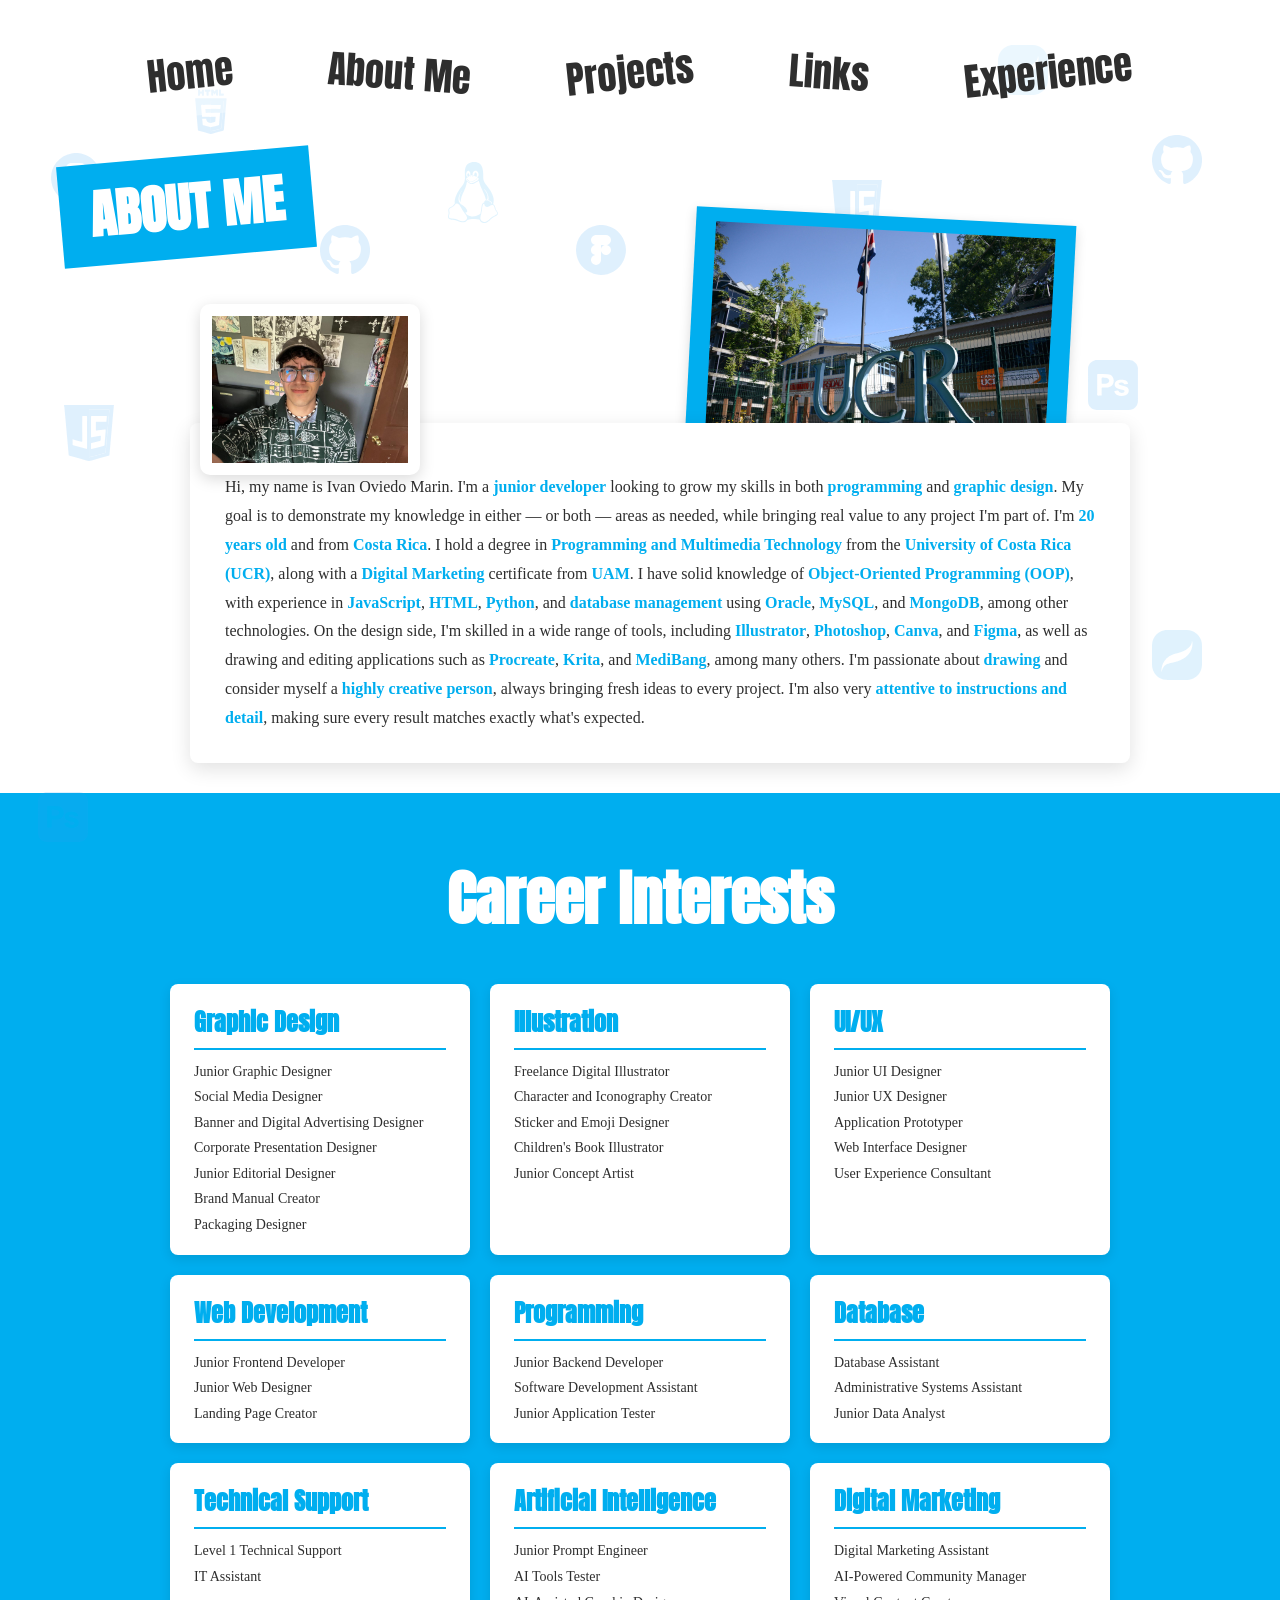
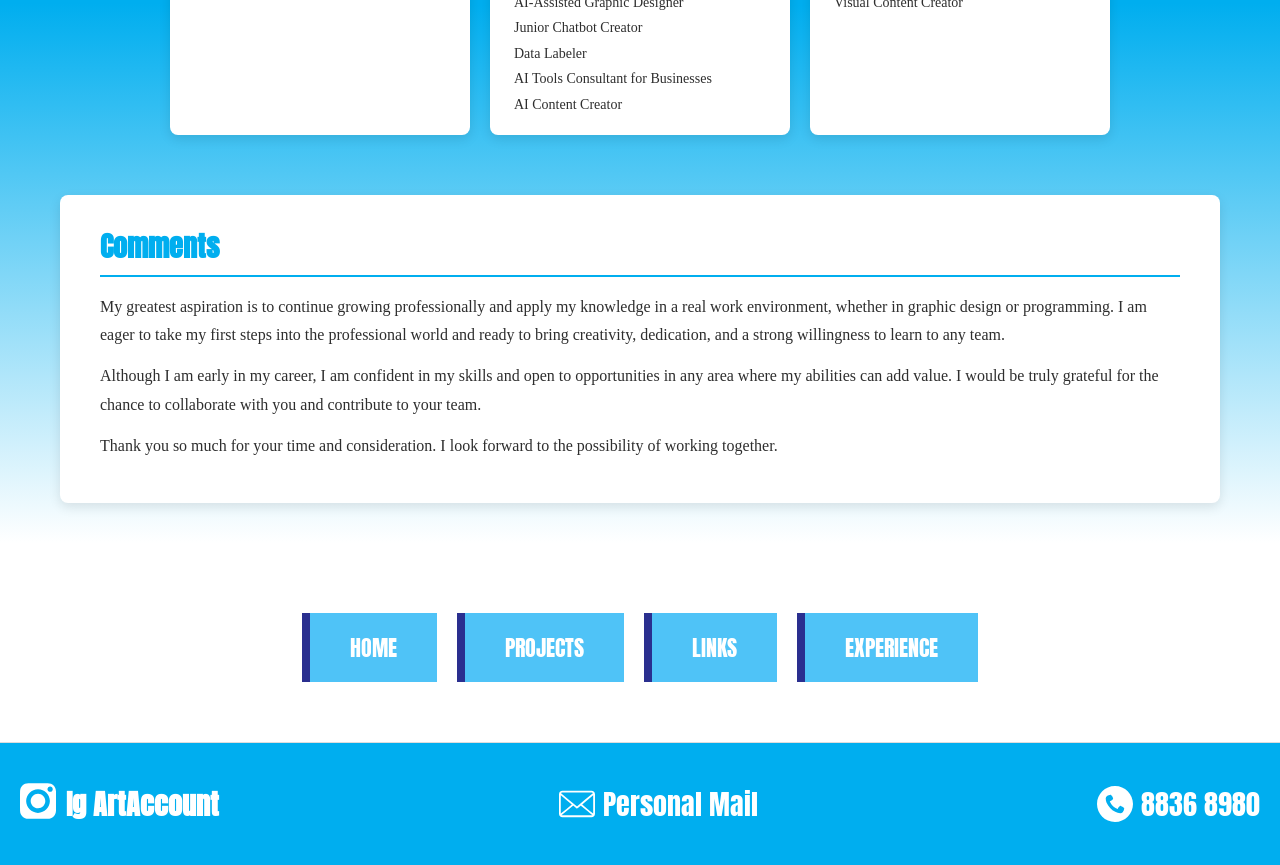
==== about.html @ 29088520 "Add navigation cards to about page" ====
<!DOCTYPE html>
<html lang="en">
<head>
    <meta charset="UTF-8">
    <meta name="viewport" content="width=device-width, initial-scale=1.0">
    <title>About Me - Ivan Oviedo</title>
    <link rel="preconnect" href="https://fonts.googleapis.com">
    <link href="https://fonts.googleapis.com/css2?family=Anton&family=Space+Mono:wght@400;700&display=swap" rel="stylesheet">
    <link rel="stylesheet" href="style.css">
    <link rel="stylesheet" href="about.css">
</head>
<body class="about-page">

    <div class="bg-icons">
        <img src="images/figma.svg" alt="" class="icon icon1">
        <img src="images/java.svg" alt="" class="icon icon2">
        <img src="images/html.svg" alt="" class="icon icon3">
        <img src="images/ps.svg" alt="" class="icon icon4">
        <img src="images/github.svg" alt="" class="icon icon5">
        <img src="images/figma.svg" alt="" class="icon icon6">
        <img src="images/java.svg" alt="" class="icon icon7">
        <img src="images/html.svg" alt="" class="icon icon8">
        <img src="images/ps.svg" alt="" class="icon icon9">
        <img src="images/github.svg" alt="" class="icon icon10">
        <img src="images/CSS.svg" alt="" class="icon icon11">
        <img src="images/javalogo.svg" alt="" class="icon icon12">
        <img src="images/LINUX.svg" alt="" class="icon icon13">
        <img src="images/PRO.svg" alt="" class="icon icon14">
        <img src="images/python.svg" alt="" class="icon icon15">
        <img src="images/LINUX.svg" alt="" class="icon icon16">
        <img src="images/figma.svg" alt="" class="icon icon17">
        <img src="images/PRO.svg" alt="" class="icon icon18">
        <img src="images/CSS.svg" alt="" class="icon icon19">
    </div>

    <nav class="top-menu">
        <a href="index.html">Home</a>
        <a href="about.html">About Me</a>
        <a href="projects.html">Projects</a>
        <a href="links.html">Links</a>
        <a href="experience.html">Experience</a>
    </nav>

    <header class="about-header">
        <div class="about-title-box">
            <h1>ABOUT ME</h1>
        </div>
        <div class="about-logos">
            <div class="logo-box">
                <img src="images/ucr.jpg" alt="UCR" class="about-logo">
            </div>
            <div class="logo-box">
                <img src="images/UAM.jpg" alt="UAM" class="about-logo">
            </div>
        </div>
    </header>

    <section class="about-content">
        <div class="about-photo-wrapper">
            <img src="images/ivan.jpeg" alt="Ivan Oviedo" class="about-photo">
        </div>
        <div class="about-text-box">
            <p>Hi, my name is Ivan Oviedo Marin. I'm a <strong>junior developer</strong> looking to grow my skills in both <strong>programming</strong> and <strong>graphic design</strong>. My goal is to demonstrate my knowledge in either — or both — areas as needed, while bringing real value to any project I'm part of. I'm <strong>20 years old</strong> and from <strong>Costa Rica</strong>. I hold a degree in <strong>Programming and Multimedia Technology</strong> from the <strong>University of Costa Rica (UCR)</strong>, along with a <strong>Digital Marketing</strong> certificate from <strong>UAM</strong>. I have solid knowledge of <strong>Object-Oriented Programming (OOP)</strong>, with experience in <strong>JavaScript</strong>, <strong>HTML</strong>, <strong>Python</strong>, and <strong>database management</strong> using <strong>Oracle</strong>, <strong>MySQL</strong>, and <strong>MongoDB</strong>, among other technologies. On the design side, I'm skilled in a wide range of tools, including <strong>Illustrator</strong>, <strong>Photoshop</strong>, <strong>Canva</strong>, and <strong>Figma</strong>, as well as drawing and editing applications such as <strong>Procreate</strong>, <strong>Krita</strong>, and <strong>MediBang</strong>, among many others. I'm passionate about <strong>drawing</strong> and consider myself a <strong>highly creative person</strong>, always bringing fresh ideas to every project. I'm also very <strong>attentive to instructions and detail</strong>, making sure every result matches exactly what's expected.</p>
        </div>
    </section>

    <div class="about-separator">
        <h2 class="separator-title">Career Interests</h2>
        <div class="career-grid">

            <div class="career-category">
                <h3>Graphic Design</h3>
                <div class="career-items">
                    <span>Junior Graphic Designer</span>
                    <span>Social Media Designer</span>
                    <span>Banner and Digital Advertising Designer</span>
                    <span>Corporate Presentation Designer</span>
                    <span>Junior Editorial Designer</span>
                    <span>Brand Manual Creator</span>
                    <span>Packaging Designer</span>
                </div>
            </div>

            <div class="career-category">
                <h3>Illustration</h3>
                <div class="career-items">
                    <span>Freelance Digital Illustrator</span>
                    <span>Character and Iconography Creator</span>
                    <span>Sticker and Emoji Designer</span>
                    <span>Children's Book Illustrator</span>
                    <span>Junior Concept Artist</span>
                </div>
            </div>

            <div class="career-category">
                <h3>UI/UX</h3>
                <div class="career-items">
                    <span>Junior UI Designer</span>
                    <span>Junior UX Designer</span>
                    <span>Application Prototyper</span>
                    <span>Web Interface Designer</span>
                    <span>User Experience Consultant</span>
                </div>
            </div>

            <div class="career-category">
                <h3>Web Development</h3>
                <div class="career-items">
                    <span>Junior Frontend Developer</span>
                    <span>Junior Web Designer</span>
                    <span>Landing Page Creator</span>
                </div>
            </div>

            <div class="career-category">
                <h3>Programming</h3>
                <div class="career-items">
                    <span>Junior Backend Developer</span>
                    <span>Software Development Assistant</span>
                    <span>Junior Application Tester</span>
                </div>
            </div>

            <div class="career-category">
                <h3>Database</h3>
                <div class="career-items">
                    <span>Database Assistant</span>
                    <span>Administrative Systems Assistant</span>
                    <span>Junior Data Analyst</span>
                </div>
            </div>

            <div class="career-category">
                <h3>Technical Support</h3>
                <div class="career-items">
                    <span>Level 1 Technical Support</span>
                    <span>IT Assistant</span>
                </div>
            </div>

            <div class="career-category">
                <h3>Artificial Intelligence</h3>
                <div class="career-items">
                    <span>Junior Prompt Engineer</span>
                    <span>AI Tools Tester</span>
                    <span>AI-Assisted Graphic Designer</span>
                    <span>Junior Chatbot Creator</span>
                    <span>Data Labeler</span>
                    <span>AI Tools Consultant for Businesses</span>
                    <span>AI Content Creator</span>
                </div>
            </div>

            <div class="career-category">
                <h3>Digital Marketing</h3>
                <div class="career-items">
                    <span>Digital Marketing Assistant</span>
                    <span>AI-Powered Community Manager</span>
                    <span>Visual Content Creator</span>
                </div>
            </div>

        </div>

        <div class="comments-box">
            <h3>Comments</h3>
            <p>My greatest aspiration is to continue growing professionally and apply my knowledge in a real work environment, whether in graphic design or programming. I am eager to take my first steps into the professional world and ready to bring creativity, dedication, and a strong willingness to learn to any team.</p>
            <p>Although I am early in my career, I am confident in my skills and open to opportunities in any area where my abilities can add value. I would be truly grateful for the chance to collaborate with you and contribute to your team.</p>
            <p>Thank you so much for your time and consideration. I look forward to the possibility of working together.</p>
        </div>
    </div>
    <div class="about-white-space"></div>

    <section class="nav-cards">
        <a href="index.html" class="nav-card">Home</a>
        <a href="projects.html" class="nav-card">Projects</a>
        <a href="links.html" class="nav-card">Links</a>
        <a href="experience.html" class="nav-card">Experience</a>
    </section>

    <footer class="contacts contacts-white">
        <div class="ig-group">
            <a href="https://www.instagram.com/nav_ink/" target="_blank"><img src="images/insta.svg" alt="Instagram" class="insta-icon"></a>
            <a href="https://www.instagram.com/nav_ink/" target="_blank" class="ig-text"><h2>Ig ArtAccount</h2></a>
        </div>
        <div class="mail-group">
            <a href="mailto:ivanoviedomarin285@gmail.com" class="mail-link"><img src="images/mail.svg" alt="Mail" class="mail-icon"><span>Personal Mail</span></a>
        </div>
        <a href="https://wa.me/50688368980" target="_blank" class="phone-link"><img src="images/telefono.svg" alt="Teléfono" class="phone-icon"><span>8836 8980</span></a>
    </footer>

    <script src="script.js"></script>

</body>
</html>
---- style.css ----
/* ===== RESET ===== */
* {
    margin: 0;
    padding: 0;
    box-sizing: border-box;
}

body {
    font-family: 'Space Mono', monospace;
    background: linear-gradient(to bottom, #00aeef 0px, #7fd4f5 650px, #ffffff 950px);
    overflow-x: hidden;
    color: #2e2e2e;
}

/* ===== FONDO DE CÓDIGO ===== */
.code-background {
    position: absolute;
    top: 480px;
    left: 0;
    width: 100%;
    height: 1400px;
    z-index: -1;
    pointer-events: none;
}

/* ===== MENÚ SUPERIOR ===== */
.top-menu {
    display: flex;
    justify-content: center;
    gap: 35px;
    flex-wrap: wrap;
    padding: 30px 5%;
    position: relative;
    z-index: 2;
}

.top-menu a {
    text-decoration: none;
    font-family: 'Anton', sans-serif;
    font-size: 38px;
    color: #2e2e2e;
    background: rgba(255, 255, 255, 0.35);
    padding: 14px 30px;
    display: inline-block;
    transform: rotate(-6deg);
    transition: transform 0.3s ease, color 0.3s ease;
}

.top-menu a:nth-child(even) {
    transform: rotate(4deg);
}

.top-menu a:hover {
    color: #ff4d6d;
    transform: rotate(0deg) scale(1.1);
}

/* ===== HERO (PERSONAJE + NOMBRE) ===== */
.hero {
    position: relative;
    overflow: hidden;
    display: flex;
    align-items: center;
    justify-content: flex-start;
    gap: 20px;
    flex-wrap: wrap;
    padding: 40px 20px 0;
    padding-left: 5%;
    text-align: left;
}

.bg-icons {
    position: absolute;
    top: 0;
    left: 0;
    width: 100%;
    height: 100%;
    z-index: 0;
    pointer-events: none;
}

.icon {
    position: absolute;
    width: 50px;
    opacity: 0.25;
    animation: float 4s ease-in-out infinite;
}

.icon1 { top: 25%; left: 45%; animation: float1 6s ease-in-out infinite; }
.icon2 { top: 45%; left: 5%;  animation: float2 8s ease-in-out infinite; }
.icon3 { top: 2%; left: 12%; animation: float3 7s ease-in-out infinite; }
.icon4 { top: 40%; left: 85%; animation: float1 9s ease-in-out infinite reverse; }
.icon5 { top: 15%; left: 90%; animation: float2 5.5s ease-in-out infinite; }
.icon6 { top: 75%; left: 20%; animation: float3 6.5s ease-in-out infinite; }
.icon7 { top: 20%; left: 65%; animation: float1 7.5s ease-in-out infinite reverse; }
.icon8 { top: 65%; left: 60%; animation: float2 6.8s ease-in-out infinite; }
.icon9 { top: 88%; left: 3%; animation: float3 8.5s ease-in-out infinite; }
.icon10 { top: 25%; left: 25%; animation: float1 5s ease-in-out infinite reverse; }
.icon11 { top: 30%; left: 75%; animation: float2 7.2s ease-in-out infinite; }
.icon12 { top: 62%; left: 35%; animation: float1 6.3s ease-in-out infinite reverse; }
.icon13 { top: 18%;  left: 35%; animation: float3 8.2s ease-in-out infinite; }
.icon14 { top: 70%; left: 90%; animation: float2 5.8s ease-in-out infinite reverse; }
.icon15 { top: 50%; left: 15%; animation: float1 9.5s ease-in-out infinite; }
.icon16 { top: 68%; left: 77%; animation: float3 6.7s ease-in-out infinite; }
.icon17 { top: 17%;  left: 4%;  animation: float1 7.5s ease-in-out infinite; }
.icon18 { top: 5%;  left: 78%; animation: float2 6.2s ease-in-out infinite reverse; }
.icon19 { top: 76%; left: 53%; animation: float3 8s ease-in-out infinite; }

.icon3, .icon8 {
    width: 110px;
}

.icon13, .icon14, .icon16, .icon18 {
    filter: brightness(0) invert(1);
}

.character {
    width: 37vw;
    max-width: 470px;
    height: auto;
    position: relative;
    z-index: 2;
    margin-left: 12%;
    margin-top: -10px;
    animation: slide-in-flipped 1.2s ease-out;
    animation-fill-mode: forwards;
}

@keyframes slide-in-flipped {
    0% {
        transform: translateX(-120%) scaleX(-1);
        opacity: 0;
    }
    100% {
        transform: translateX(0) scaleX(-1);
        opacity: 1;
    }
}

@keyframes slide-in {
    0% {
        transform: translateX(-120%);
        opacity: 0;
    }
    100% {
        transform: translateX(0);
        opacity: 1;
    }
}

@keyframes slide-in-right {
    0% {
        transform: translateX(120%);
        opacity: 0;
    }
    100% {
        transform: translateX(0);
        opacity: 1;
    }
}

@keyframes float1 {
    0%   { transform: translate(0px, 0px) rotate(0deg); }
    25%  { transform: translate(15px, -20px) rotate(5deg); }
    50%  { transform: translate(-10px, -35px) rotate(-3deg); }
    75%  { transform: translate(-20px, -10px) rotate(4deg); }
    100% { transform: translate(0px, 0px) rotate(0deg); }
}

@keyframes float2 {
    0%   { transform: translate(0px, 0px) rotate(0deg); }
    30%  { transform: translate(-18px, -15px) rotate(-6deg); }
    60%  { transform: translate(20px, -30px) rotate(4deg); }
    100% { transform: translate(0px, 0px) rotate(0deg); }
}

@keyframes float3 {
    0%   { transform: translate(0px, 0px) rotate(0deg); }
    20%  { transform: translate(10px, -25px) rotate(3deg); }
    55%  { transform: translate(-15px, -10px) rotate(-5deg); }
    80%  { transform: translate(-5px, -30px) rotate(2deg); }
    100% { transform: translate(0px, 0px) rotate(0deg); }
}

.name-group {
    display: flex;
    flex-direction: column;
    align-items: flex-start;
    animation: slide-in-right 1.2s ease-out;
    animation-fill-mode: forwards;
}

.name {
    font-family: 'Anton', sans-serif;
    font-size: 78px;
    color: #2e2e2e;
    line-height: 1.1;
    background: rgba(255, 255, 255, 0.3);
    padding: 20px 40px;
    display: inline-block;
    position: relative;
    z-index: 2;
    margin-left: 40px;
    margin-top: -50px;
}

.role {
    font-family: 'Anton', sans-serif;
    font-size: 32px;
    color: #2e2e2e;
    background: rgba(255, 255, 255, 0.3);
    padding: 16px 30px;
    display: inline-block;
    position: relative;
    z-index: 2;
    margin-left: 40px;
    margin-top: 20px;
}

/* ===== WELCOME BOX ===== */
.welcome-box {
    background: #2a2f8f;
    color: #ffffff;
    max-width: 680px;
    margin: -80px auto 60px 12%;
    padding: 32px 38px;
    border-radius: 6px;
    position: relative;
    z-index: 3;
    animation: slide-in 1.2s ease-out;
}

.welcome-box::before {
    content: "Welcome!";
    position: absolute;
    top: -22px;
    left: 40px;
    background: #4a4fc7;
    color: #ffffff;
    font-family: 'Anton', sans-serif;
    font-size: 14px;
    padding: 6px 20px;
    clip-path: polygon(0 0, 100% 0, 90% 100%, 0% 100%);
}

.welcome-box p {
    font-family: 'Times New Roman', serif;
    font-size: 18px;
    line-height: 1.6;
}

/* ===== NAV CARDS ===== */
.nav-cards {
    display: flex;
    justify-content: center;
    gap: 20px;
    padding: 40px 20px 60px;
    flex-wrap: wrap;
}

.nav-card {
    background: #4fc3f7;
    color: #ffffff;
    font-family: 'Anton', sans-serif;
    font-size: 22px;
    text-transform: uppercase;
    text-decoration: none;
    padding: 18px 40px;
    border-left: 8px solid #2a2f8f;
    transition: transform 0.3s ease, background 0.3s ease;
}

.nav-card:hover {
    background: #00aeef;
    transform: scale(1.05);
}

/* ===== SKILLS SECTION ===== */
.skills {
    padding: 60px 40px 80px;
    margin-left: 50px;
}

.skills-title {
    position: relative;
    margin-bottom: -780px;
     right: -70px;
}

.skills-title h2 {
    font-family: 'Anton', sans-serif;
    font-size: 52px;
    display: inline-block;
    width: fit-content;
    background: #d9d9d9;
    padding: 6px 22px;
    transform: rotate(-3deg);
    position: relative;
    z-index: 1;
}

.skills-title .alt {
    display: block;
    width: fit-content;
    margin-top: 10px;
    margin-left: 100px;
}

.skill-item {
    max-width: 900px;
    margin: 0 auto 45px;
    margin-left: 700px;
}

.skill-item h3 {
    font-family: 'Anton', sans-serif;
    font-size: 46px;
    display: flex;
    align-items: center;
    gap: 16px;
    margin-bottom: 14px;
}
.deco-soft {
    display: block;
    width: 420px;
    height: auto;
    margin-top: 80px;
    margin-left: 30px;
    
}

.deco-fondo {
    display: none;
}

.roman {
    background: #2e2e2e;
    color: #ffffff;
    font-size: 30px;
    padding: 8px 18px;
}

.skill-bar {
    background: #4fc3f7;
    color: #ffffff;
    font-weight: bold;
    font-size: 18px;
    padding: 18px 24px;
    border-left: 8px solid #2a2f8f;
    text-transform: uppercase;
}

/* ===== FOOTER CONTACTS ===== */
.contacts {
    background: #00aeef;
    color: #ffffff;
    text-align: center;
    padding: 40px 20px;
    display: flex;
    align-items: center;
    justify-content: space-between;
    gap: 12px;
}

.ig-group {
    display: flex;
    align-items: center;
    gap: 10px;
    transition: transform 0.3s ease;
}

.ig-group:hover {
    transform: scale(1.1);
}

.ig-text {
    text-decoration: none;
    color: #ffffff;
}

.insta-icon {
    width: 36px;
    height: 36px;
    transition: transform 0.3s ease;
}

.insta-icon:hover {
    transform: scale(1.2);
}

.phone-icon {
    width: 36px;
    height: 36px;
    transition: transform 0.3s ease;
}

.phone-link {
    display: flex;
    align-items: center;
    gap: 8px;
    text-decoration: none;
    color: #ffffff;
    font-family: 'Anton', sans-serif;
    font-size: 28px;
    transition: transform 0.3s ease;
}

.phone-link:hover {
    transform: scale(1.1);
}

.mail-group {
    display: flex;
    align-items: center;
}

.mail-icon {
    width: 36px;
    height: 36px;
    transition: transform 0.3s ease;
}

.mail-link {
    display: flex;
    align-items: center;
    gap: 8px;
    text-decoration: none;
    color: #ffffff;
    font-family: 'Anton', sans-serif;
    font-size: 28px;
    transition: transform 0.3s ease;
}

.mail-link:hover {
    transform: scale(1.1);
}

.contacts h2 {
    font-family: 'Anton', sans-serif;
    font-size: 28px;
}

/* ===== RESPONSIVE (celulares) ===== */
@media (max-width: 600px) {
    .top-menu {
        gap: 15px;
        padding: 20px 10px;
    }
    .top-menu a {
        font-size: 24px;
        padding: 10px 18px;
    }
    .hero {
        flex-direction: column;
        align-items: center;
        text-align: center;
        padding: 20px 10px 0;
    }
    .character {
        width: 60vw;
        margin-left: 0;
        margin-top: 0;
    }
    .name-group {
        align-items: center;
    }
    .name {
        font-size: 40px;
        margin-left: 0;
        margin-top: -20px;
        padding: 12px 20px;
    }
    .role {
        font-size: 22px;
        margin-left: 0;
        padding: 12px 20px;
    }
    .welcome-box {
        margin: -40px 10px 40px;
        padding: 24px 20px;
    }
    .skills {
        padding: 40px 15px 60px;
        margin-left: 0;
    }
    .skills-title {
        margin-bottom: -500px;
        right: 0;
    }
    .skills-title h2 {
        font-size: 32px;
    }
    .skills-title .alt {
        margin-left: 40px;
    }
    .deco-soft {
        width: 200px;
        margin-left: 0;
        margin-top: 40px;
    }
    .skill-item {
        margin-left: 0;
    }
    .skill-item h3 {
        font-size: 28px;
        gap: 10px;
    }
    .roman {
        font-size: 20px;
        padding: 5px 12px;
    }
    .skill-bar {
        font-size: 14px;
        padding: 14px 16px;
    }
    .contacts {
        flex-direction: column;
        gap: 20px;
        padding: 30px 20px;
    }
    .contacts-white {
        flex-direction: column;
        gap: 20px;
        padding: 30px 20px;
    }
    .ig-group, .phone-link, .mail-link {
        font-size: 20px;
    }
    .insta-icon, .phone-icon, .mail-icon {
        width: 28px;
        height: 28px;
    }
}

/* ===== CONTACTS WHITE ===== */
.contacts-white {
    background: #00aeef;
    border-top: 1px solid #ddd;
    color: #ffffff;
}

.contacts-white .ig-text,
.contacts-white .ig-text h2,
.contacts-white .phone-link,
.contacts-white .phone-link span,
.contacts-white .mail-link,
.contacts-white .mail-link span {
    color: #ffffff;
    text-decoration: none;
}

.contacts-white .contacts h2,
.contacts-white h2 {
    color: #2e2e2e;
}

.contacts-white .ig-group:hover {
    transform: scale(1.1);
}

.contacts-white .phone-link:hover {
    transform: scale(1.1);
}

.contacts-white .mail-link:hover {
    transform: scale(1.1);
}

.contacts-white .phone-icon,
.contacts-white .mail-icon,
.contacts-white .insta-icon {
    filter: none;
}
---- about.css ----
/* ===== ABOUT PAGE ===== */
.about-page {
    background: #ffffff;
}

.about-page .icon {
    opacity: 0.15;
    filter: invert(53%) sepia(82%) saturate(481%) hue-rotate(164deg) brightness(101%) contrast(92%);
}

/* ===== HEADER: ABOUT ME + LOGOS ===== */
.about-header {
    display: flex;
    align-items: flex-start;
    justify-content: space-between;
    padding: 10px 60px 0;
}

.about-title-box {
    flex-shrink: 0;
}

.about-title-box h1 {
    font-family: 'Anton', sans-serif;
    font-size: 52px;
    color: #ffffff;
    background: #00aeef;
    padding: 12px 30px;
    display: inline-block;
    transform: rotate(-5deg);
}

.about-logos {
    display: flex;
    flex-direction: column;
    align-items: center;
    gap: 15px;
    margin-right: 150px;
    margin-top: 60px;
}

.logo-box {
    background: #00aeef;
    padding: 14px 20px;
    transform: rotate(3deg);
    box-shadow: 0 4px 12px rgba(0, 0, 0, 0.15);
}

.logo-box:nth-child(1) {
    margin-left: 100px;
}

.logo-box:nth-child(2) {
    transform: rotate(-2deg);
    margin-top: 40px;
    margin-left: -20px;
}

.about-logo {
    width: 340px;
    height: auto;
    display: block;
}

/* ===== CONTENT: PHOTO + TEXT ===== */
.about-content {
    max-width: 1000px;
    margin: -420px 0 0 160px;
    padding: 0 30px 30px;
    position: relative;
    font-size: 16px;
    line-height: 1.8;
}

.about-photo-wrapper {
    position: relative;
    z-index: 2;
    margin-left: 10px;
    margin-bottom: -60px;
}

.about-photo {
    width: 220px;
    height: auto;
    border-radius: 10px;
    background: #ffffff;
    padding: 12px;
    box-shadow: 0 4px 15px rgba(0, 0, 0, 0.15);
}

.about-text-box {
    background: #ffffff;
    padding: 50px 35px 30px;
    border-radius: 8px;
    box-shadow: 0 6px 20px rgba(0, 0, 0, 0.12);
    position: relative;
    z-index: 1;
    font-family: 'Times New Roman', serif;
}

.about-text-box strong {
    color: #00aeef;
}

.about-separator {
    background: linear-gradient(to bottom, #00aeef 0%, #00aeef 60%, #ffffff 100%);
    height: auto;
    min-height: 1200px;
    width: 100%;
    display: flex;
    flex-direction: column;
    align-items: center;
    padding: 40px 0;
}

.separator-title {
    font-family: 'Anton', sans-serif;
    font-size: 60px;
    color: #ffffff;
    margin: 20px 0 40px;
}

.career-grid {
    display: flex;
    flex-wrap: wrap;
    justify-content: center;
    gap: 20px;
    padding: 0 60px;
    width: 100%;
}

.career-category {
    background: #ffffff;
    border-radius: 8px;
    padding: 20px 24px;
    width: 300px;
    box-shadow: 0 4px 12px rgba(0, 0, 0, 0.1);
}

.career-category h3 {
    font-family: 'Anton', sans-serif;
    font-size: 24px;
    color: #00aeef;
    margin-bottom: 12px;
    padding-bottom: 8px;
    border-bottom: 2px solid #00aeef;
}

.career-items {
    display: flex;
    flex-direction: column;
    gap: 6px;
}

.career-items span {
    font-family: 'Times New Roman', serif;
    font-size: 14px;
    color: #2e2e2e;
    line-height: 1.4;
}

.comments-box {
    background: #ffffff;
    border-radius: 8px;
    padding: 30px 40px;
    margin: 60px 60px 0;
    width: calc(100% - 120px);
    box-shadow: 0 4px 12px rgba(0, 0, 0, 0.1);
}

.comments-box h3 {
    font-family: 'Anton', sans-serif;
    font-size: 28px;
    color: #00aeef;
    margin-bottom: 16px;
    padding-bottom: 8px;
    border-bottom: 2px solid #00aeef;
}

.comments-box p {
    font-family: 'Times New Roman', serif;
    font-size: 16px;
    color: #2e2e2e;
    line-height: 1.8;
    margin-bottom: 12px;
}

.about-white-space {
    background: #ffffff;
    height: 30px;
    width: 100%;
}

/* ===== RESPONSIVE (celulares) ===== */
@media (max-width: 600px) {
    .about-header {
        flex-direction: column;
        padding: 10px 20px 0;
        gap: 20px;
    }
    .about-title-box h1 {
        font-size: 36px;
    }
    .about-logos {
        flex-direction: row;
        gap: 10px;
        flex-wrap: wrap;
    }
    .about-logo {
        width: 140px;
    }
    .logo-box:nth-child(1),
    .logo-box:nth-child(2) {
        margin-left: 0;
        margin-top: 0;
        transform: rotate(2deg);
    }
    .about-content {
        padding: 0 15px 40px;
        margin-top: 30px;
    }
    .about-photo-wrapper {
        margin-left: 0;
        margin-bottom: -40px;
    }
    .about-photo {
        width: 150px;
    }
    .about-text-box {
        padding: 40px 20px 20px;
    }
}
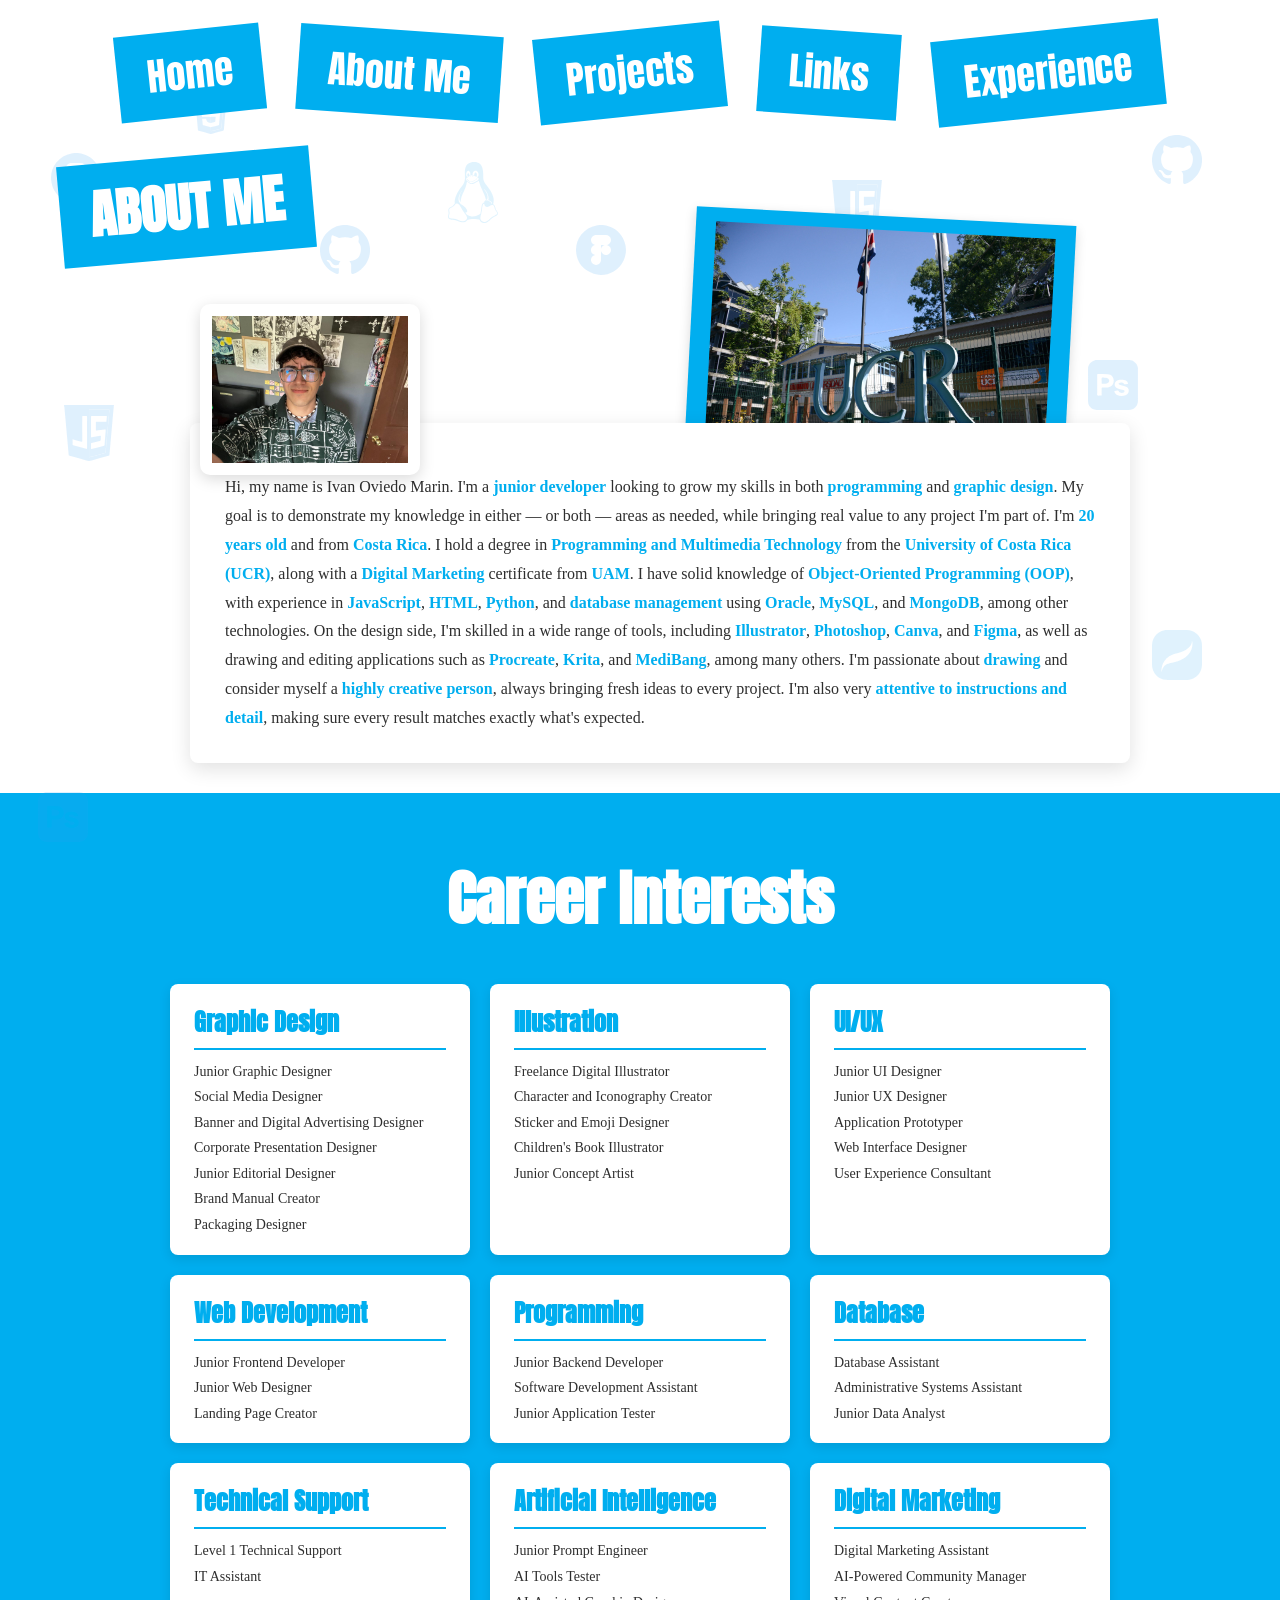
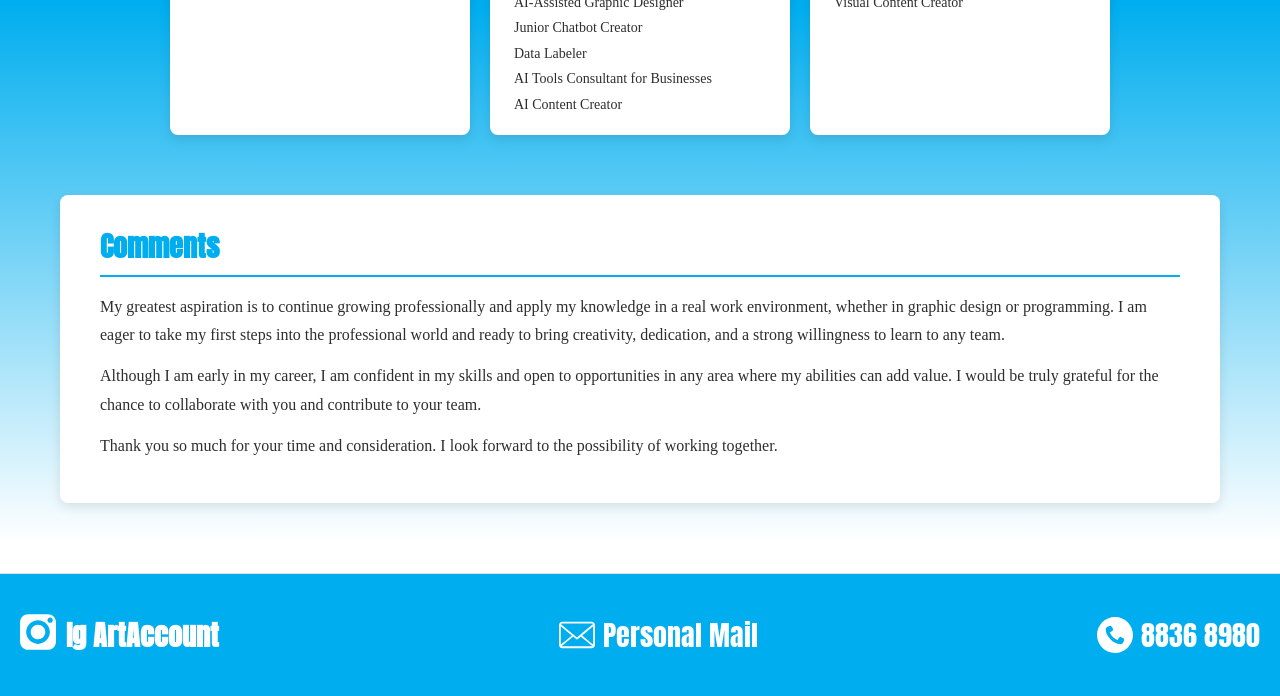
==== commit 50da5bf6: "Remove nav-cards, fix top-menu visibility on about page" ====
--- a/about.html
+++ b/about.html
@@ -171,13 +171,6 @@
     </div>
     <div class="about-white-space"></div>
 
-    <section class="nav-cards">
-        <a href="index.html" class="nav-card">Home</a>
-        <a href="projects.html" class="nav-card">Projects</a>
-        <a href="links.html" class="nav-card">Links</a>
-        <a href="experience.html" class="nav-card">Experience</a>
-    </section>
-
     <footer class="contacts contacts-white">
         <div class="ig-group">
             <a href="https://www.instagram.com/nav_ink/" target="_blank"><img src="images/insta.svg" alt="Instagram" class="insta-icon"></a>
--- a/about.css
+++ b/about.css
@@ -1,6 +1,11 @@
 /* ===== ABOUT PAGE ===== */
 .about-page {
     background: #ffffff;
+}
+
+.about-page .top-menu a {
+    background: #00aeef;
+    color: #ffffff;
 }
 
 .about-page .icon {
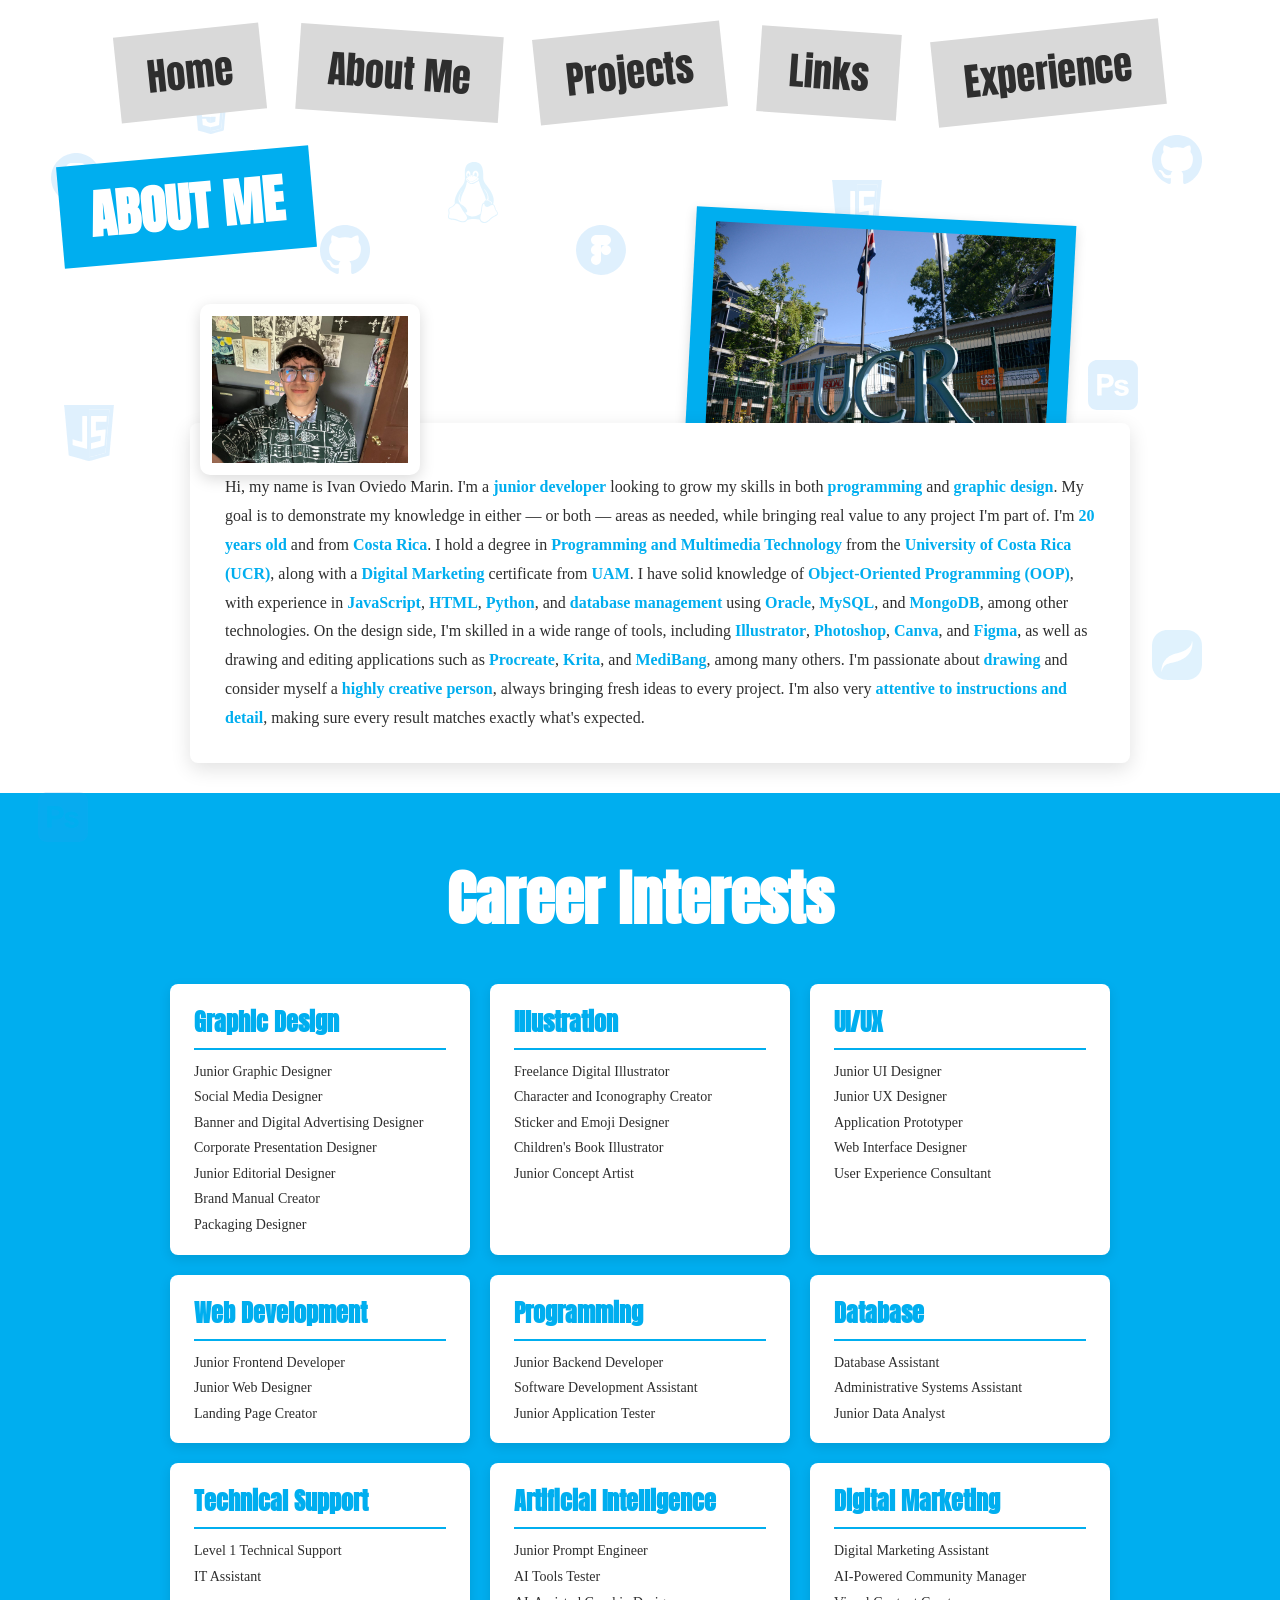
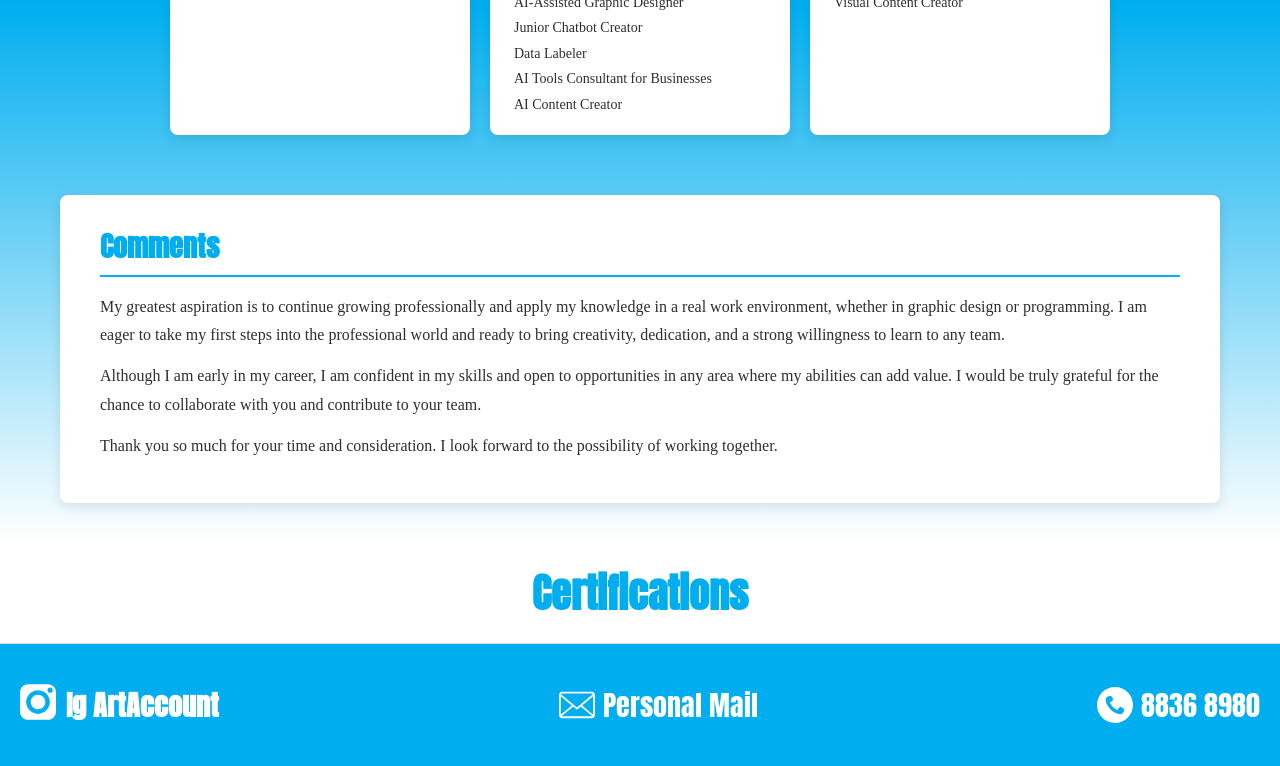
==== commit 88d4faca: "Add more white space and certifications title to about page" ====
--- a/about.html
+++ b/about.html
@@ -169,7 +169,9 @@
             <p>Thank you so much for your time and consideration. I look forward to the possibility of working together.</p>
         </div>
     </div>
-    <div class="about-white-space"></div>
+    <div class="about-white-space">
+        <h2 class="certifications-title">Certifications</h2>
+    </div>
 
     <footer class="contacts contacts-white">
         <div class="ig-group">
--- a/style.css
+++ b/style.css
@@ -249,32 +249,6 @@
     line-height: 1.6;
 }
 
-/* ===== NAV CARDS ===== */
-.nav-cards {
-    display: flex;
-    justify-content: center;
-    gap: 20px;
-    padding: 40px 20px 60px;
-    flex-wrap: wrap;
-}
-
-.nav-card {
-    background: #4fc3f7;
-    color: #ffffff;
-    font-family: 'Anton', sans-serif;
-    font-size: 22px;
-    text-transform: uppercase;
-    text-decoration: none;
-    padding: 18px 40px;
-    border-left: 8px solid #2a2f8f;
-    transition: transform 0.3s ease, background 0.3s ease;
-}
-
-.nav-card:hover {
-    background: #00aeef;
-    transform: scale(1.05);
-}
-
 /* ===== SKILLS SECTION ===== */
 .skills {
     padding: 60px 40px 80px;
--- a/about.css
+++ b/about.css
@@ -4,8 +4,8 @@
 }
 
 .about-page .top-menu a {
-    background: #00aeef;
-    color: #ffffff;
+    background: #d9d9d9;
+    color: #2e2e2e;
 }
 
 .about-page .icon {
@@ -192,8 +192,18 @@
 
 .about-white-space {
     background: #ffffff;
-    height: 30px;
+    height: 100px;
     width: 100%;
+    display: flex;
+    align-items: center;
+    justify-content: center;
+    padding: 0 60px;
+}
+
+.certifications-title {
+    font-family: 'Anton', sans-serif;
+    font-size: 40px;
+    color: #00aeef;
 }
 
 /* ===== RESPONSIVE (celulares) ===== */
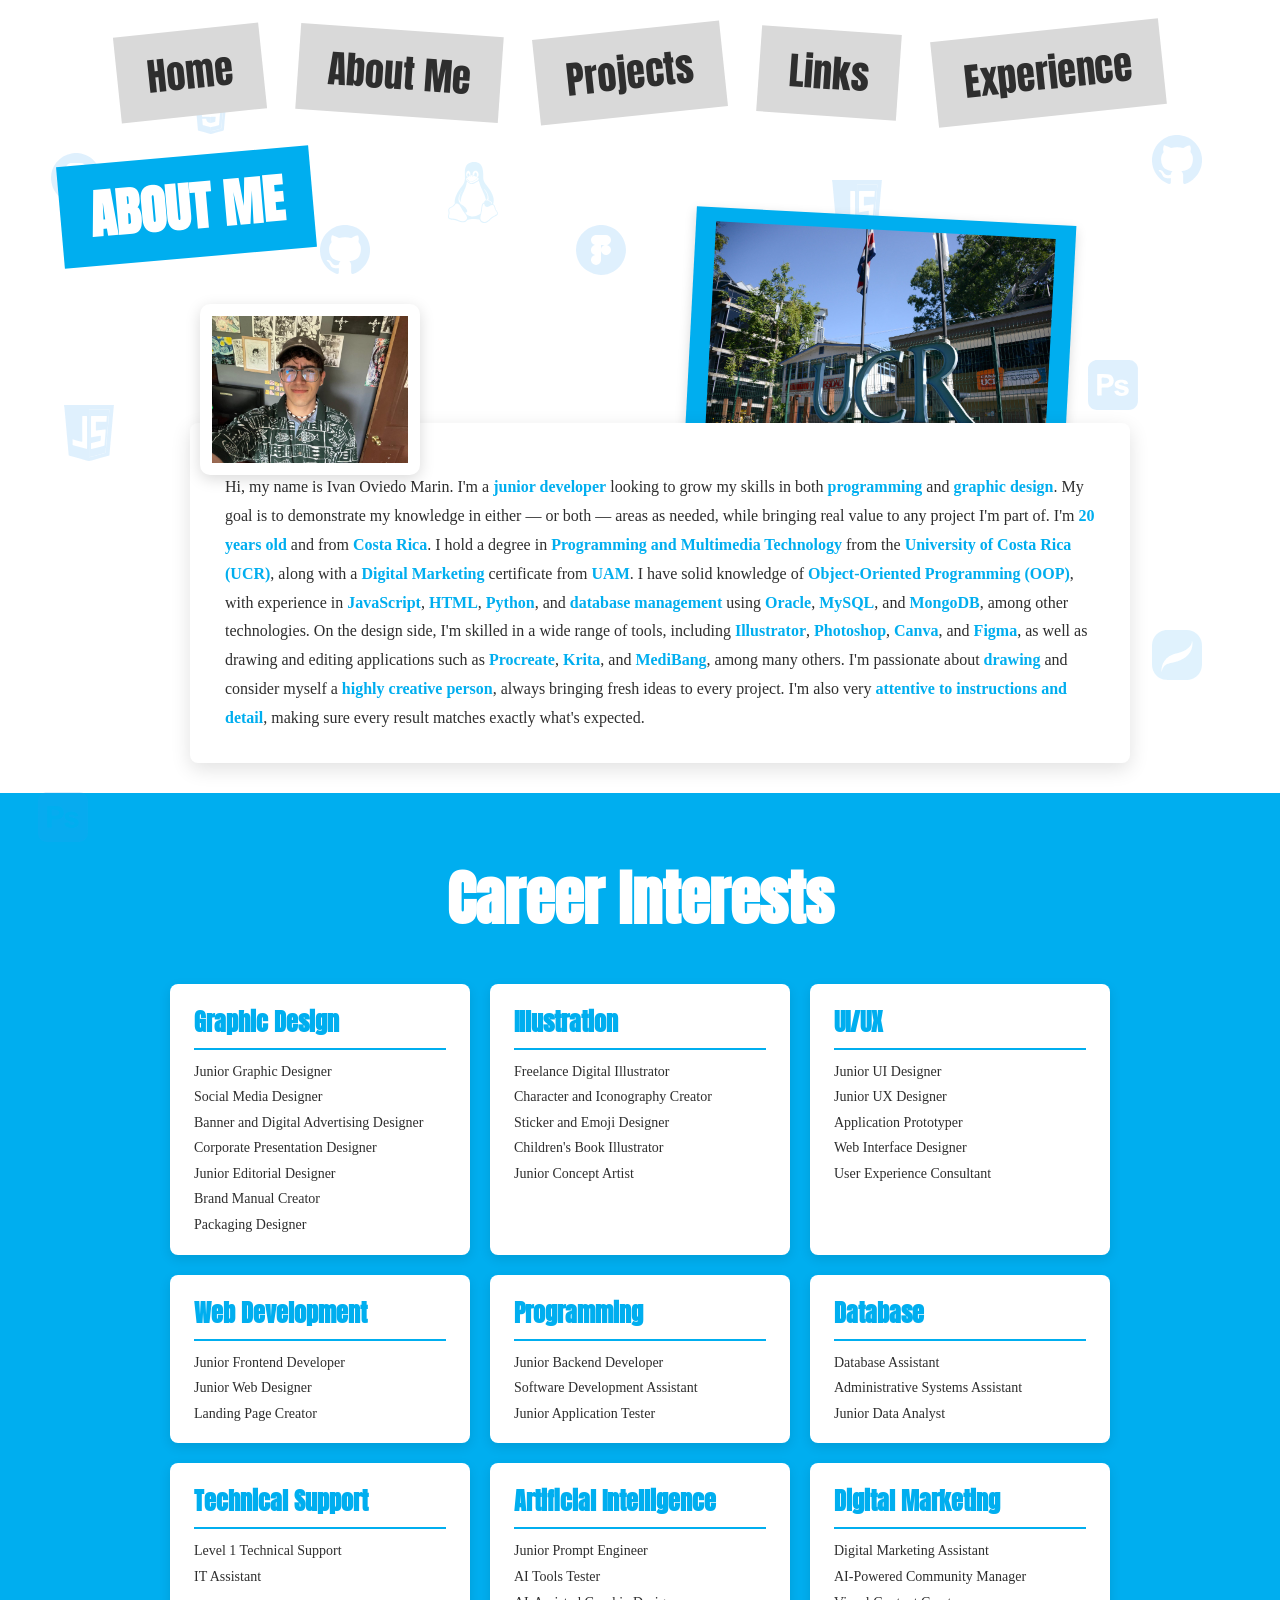
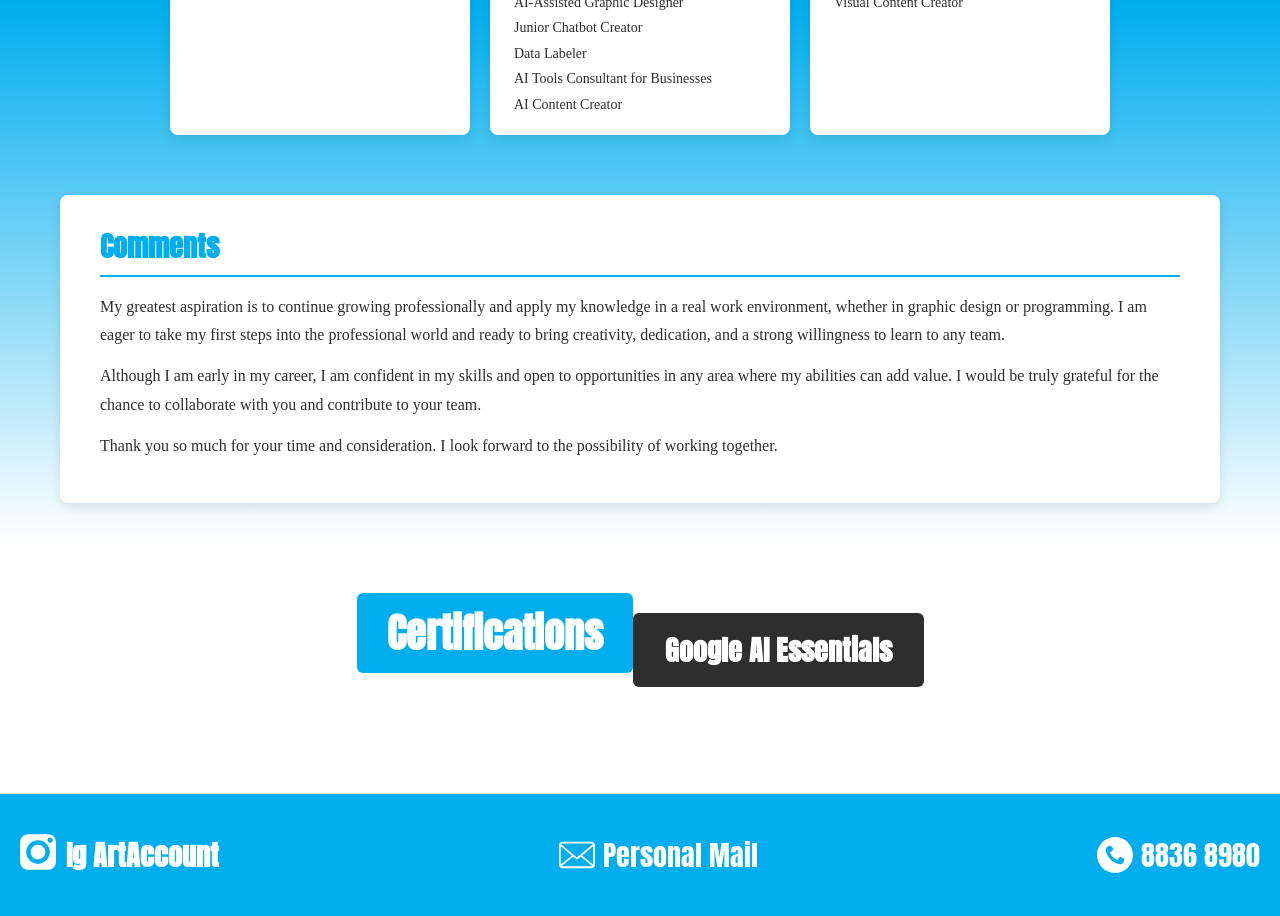
==== commit d952f7c0: "Add Google AI Essentials certification card" ====
--- a/about.html
+++ b/about.html
@@ -171,6 +171,9 @@
     </div>
     <div class="about-white-space">
         <h2 class="certifications-title">Certifications</h2>
+        <div class="certification-card">
+            <h3>Google AI Essentials</h3>
+        </div>
     </div>
 
     <footer class="contacts contacts-white">
--- a/about.css
+++ b/about.css
@@ -192,18 +192,35 @@
 
 .about-white-space {
     background: #ffffff;
-    height: 100px;
+    height: 250px;
     width: 100%;
     display: flex;
-    align-items: center;
+    align-items: flex-start;
     justify-content: center;
-    padding: 0 60px;
+    padding: 50px 60px 0;
 }
 
 .certifications-title {
     font-family: 'Anton', sans-serif;
     font-size: 40px;
-    color: #00aeef;
+    color: #ffffff;
+    background: #00aeef;
+    padding: 10px 30px;
+    display: inline-block;
+    border-radius: 6px;
+}
+
+.certification-card {
+    background: #2e2e2e;
+    padding: 16px 32px;
+    border-radius: 6px;
+    margin-top: 20px;
+}
+
+.certification-card h3 {
+    font-family: 'Anton', sans-serif;
+    font-size: 28px;
+    color: #ffffff;
 }
 
 /* ===== RESPONSIVE (celulares) ===== */
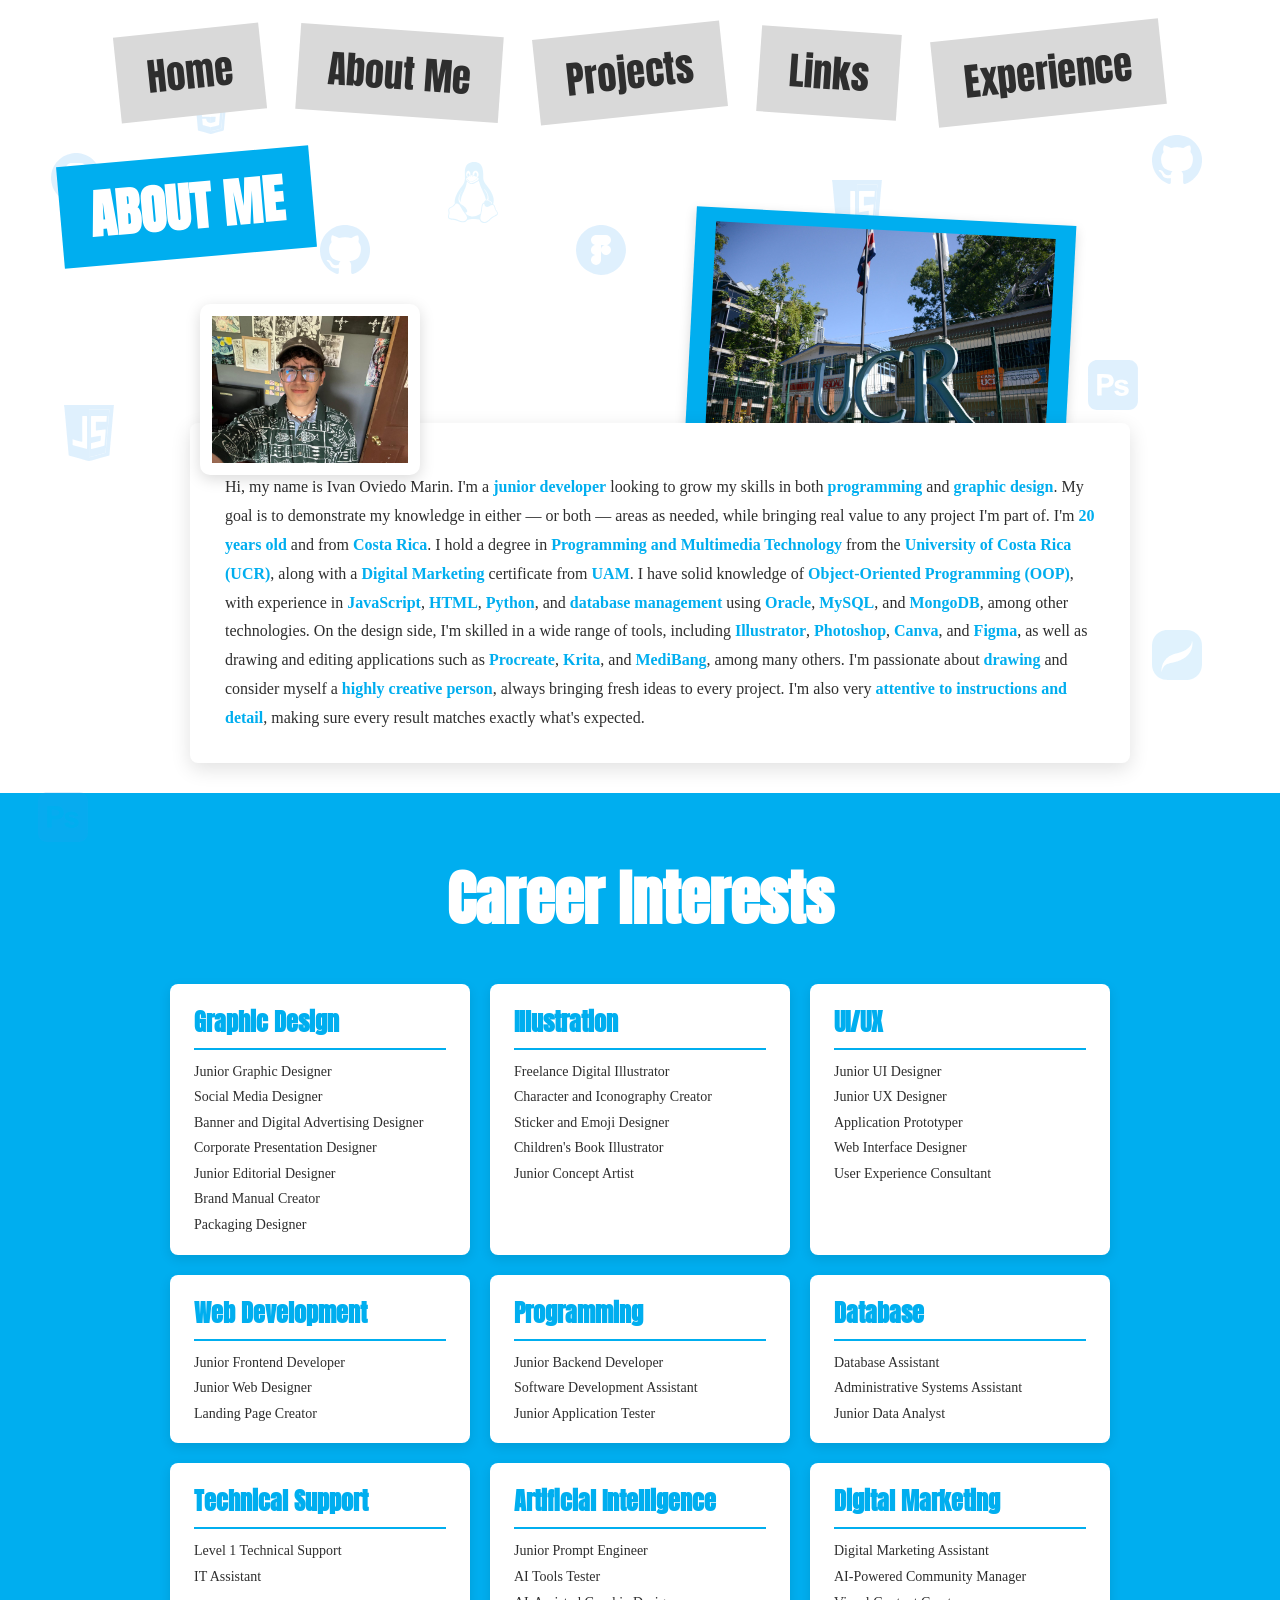
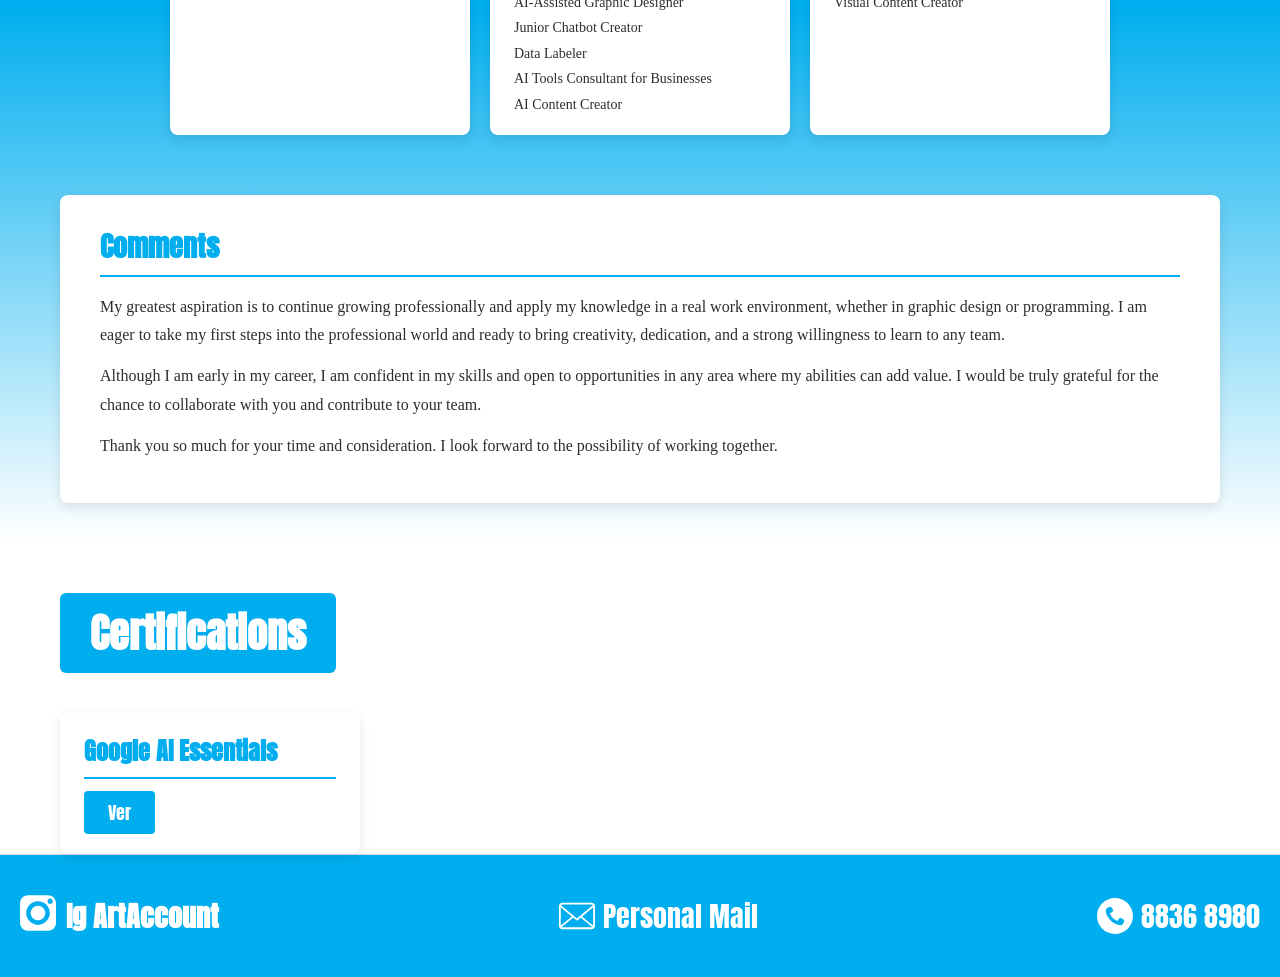
==== commit f0cba580: "Add left-aligned certification card with download button" ====
--- a/about.html
+++ b/about.html
@@ -173,6 +173,7 @@
         <h2 class="certifications-title">Certifications</h2>
         <div class="certification-card">
             <h3>Google AI Essentials</h3>
+            <a href="images/ia certification.png" download class="cert-btn">Ver</a>
         </div>
     </div>
 
--- a/about.css
+++ b/about.css
@@ -192,11 +192,13 @@
 
 .about-white-space {
     background: #ffffff;
-    height: 250px;
+    height: auto;
+    min-height: 250px;
     width: 100%;
     display: flex;
+    flex-direction: column;
     align-items: flex-start;
-    justify-content: center;
+    justify-content: flex-start;
     padding: 50px 60px 0;
 }
 
@@ -211,16 +213,37 @@
 }
 
 .certification-card {
-    background: #2e2e2e;
-    padding: 16px 32px;
-    border-radius: 6px;
-    margin-top: 20px;
+    background: #ffffff;
+    border-radius: 8px;
+    padding: 20px 24px;
+    width: 300px;
+    box-shadow: 0 4px 12px rgba(0, 0, 0, 0.1);
+    margin-top: 40px;
 }
 
 .certification-card h3 {
     font-family: 'Anton', sans-serif;
-    font-size: 28px;
-    color: #ffffff;
+    font-size: 24px;
+    color: #00aeef;
+    padding-bottom: 8px;
+    border-bottom: 2px solid #00aeef;
+}
+
+.cert-btn {
+    display: inline-block;
+    margin-top: 12px;
+    background: #00aeef;
+    color: #ffffff;
+    font-family: 'Anton', sans-serif;
+    font-size: 18px;
+    padding: 8px 24px;
+    border-radius: 4px;
+    text-decoration: none;
+    transition: background 0.3s ease;
+}
+
+.cert-btn:hover {
+    background: #0090cc;
 }
 
 /* ===== RESPONSIVE (celulares) ===== */
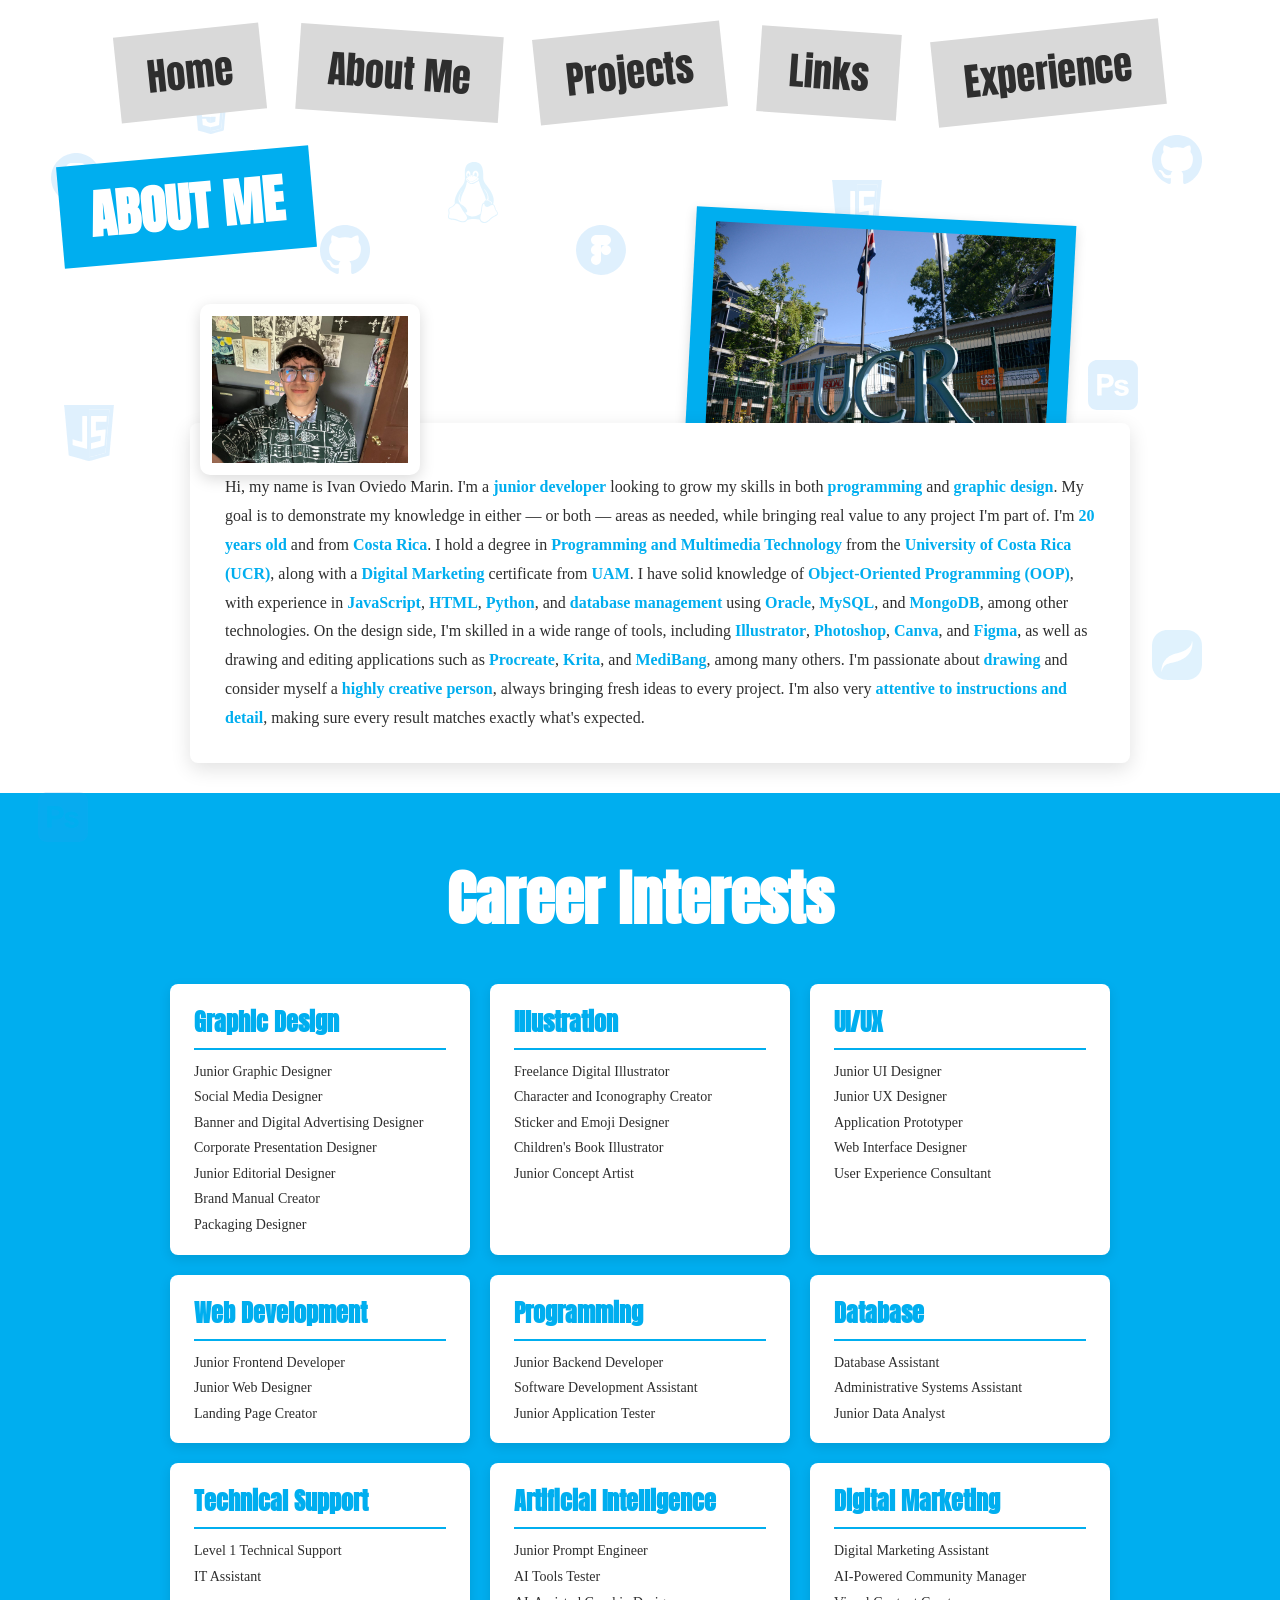
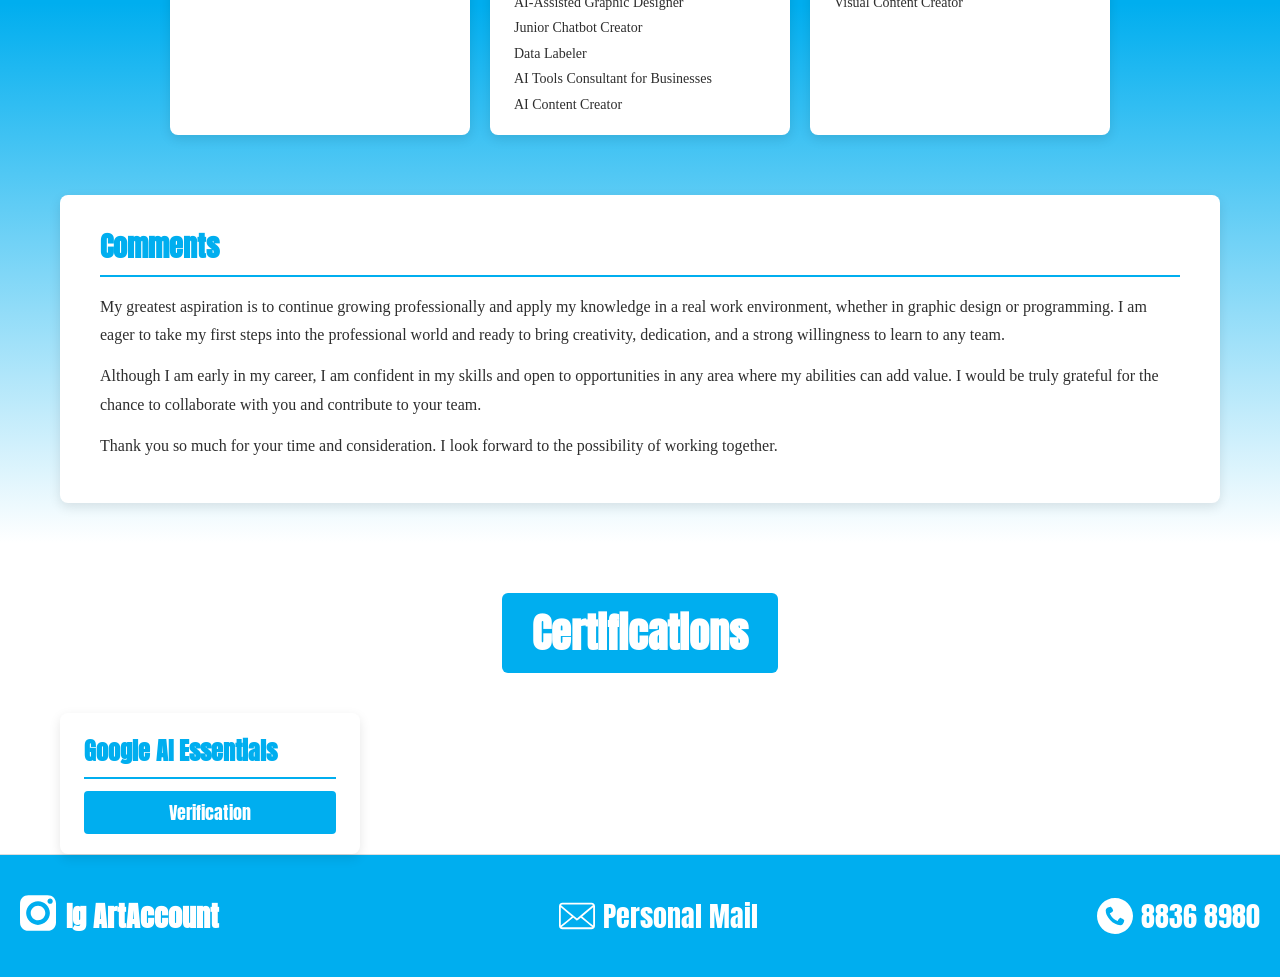
==== commit 48a9eeb4: "Change button text to Verification" ====
--- a/about.html
+++ b/about.html
@@ -173,7 +173,7 @@
         <h2 class="certifications-title">Certifications</h2>
         <div class="certification-card">
             <h3>Google AI Essentials</h3>
-            <a href="images/ia certification.png" download class="cert-btn">Ver</a>
+            <a href="images/ia certification.png" download class="cert-btn">Verification</a>
         </div>
     </div>
 
--- a/about.css
+++ b/about.css
@@ -210,6 +210,7 @@
     padding: 10px 30px;
     display: inline-block;
     border-radius: 6px;
+    align-self: center;
 }
 
 .certification-card {
@@ -230,8 +231,9 @@
 }
 
 .cert-btn {
-    display: inline-block;
+    display: block;
     margin-top: 12px;
+    text-align: center;
     background: #00aeef;
     color: #ffffff;
     font-family: 'Anton', sans-serif;
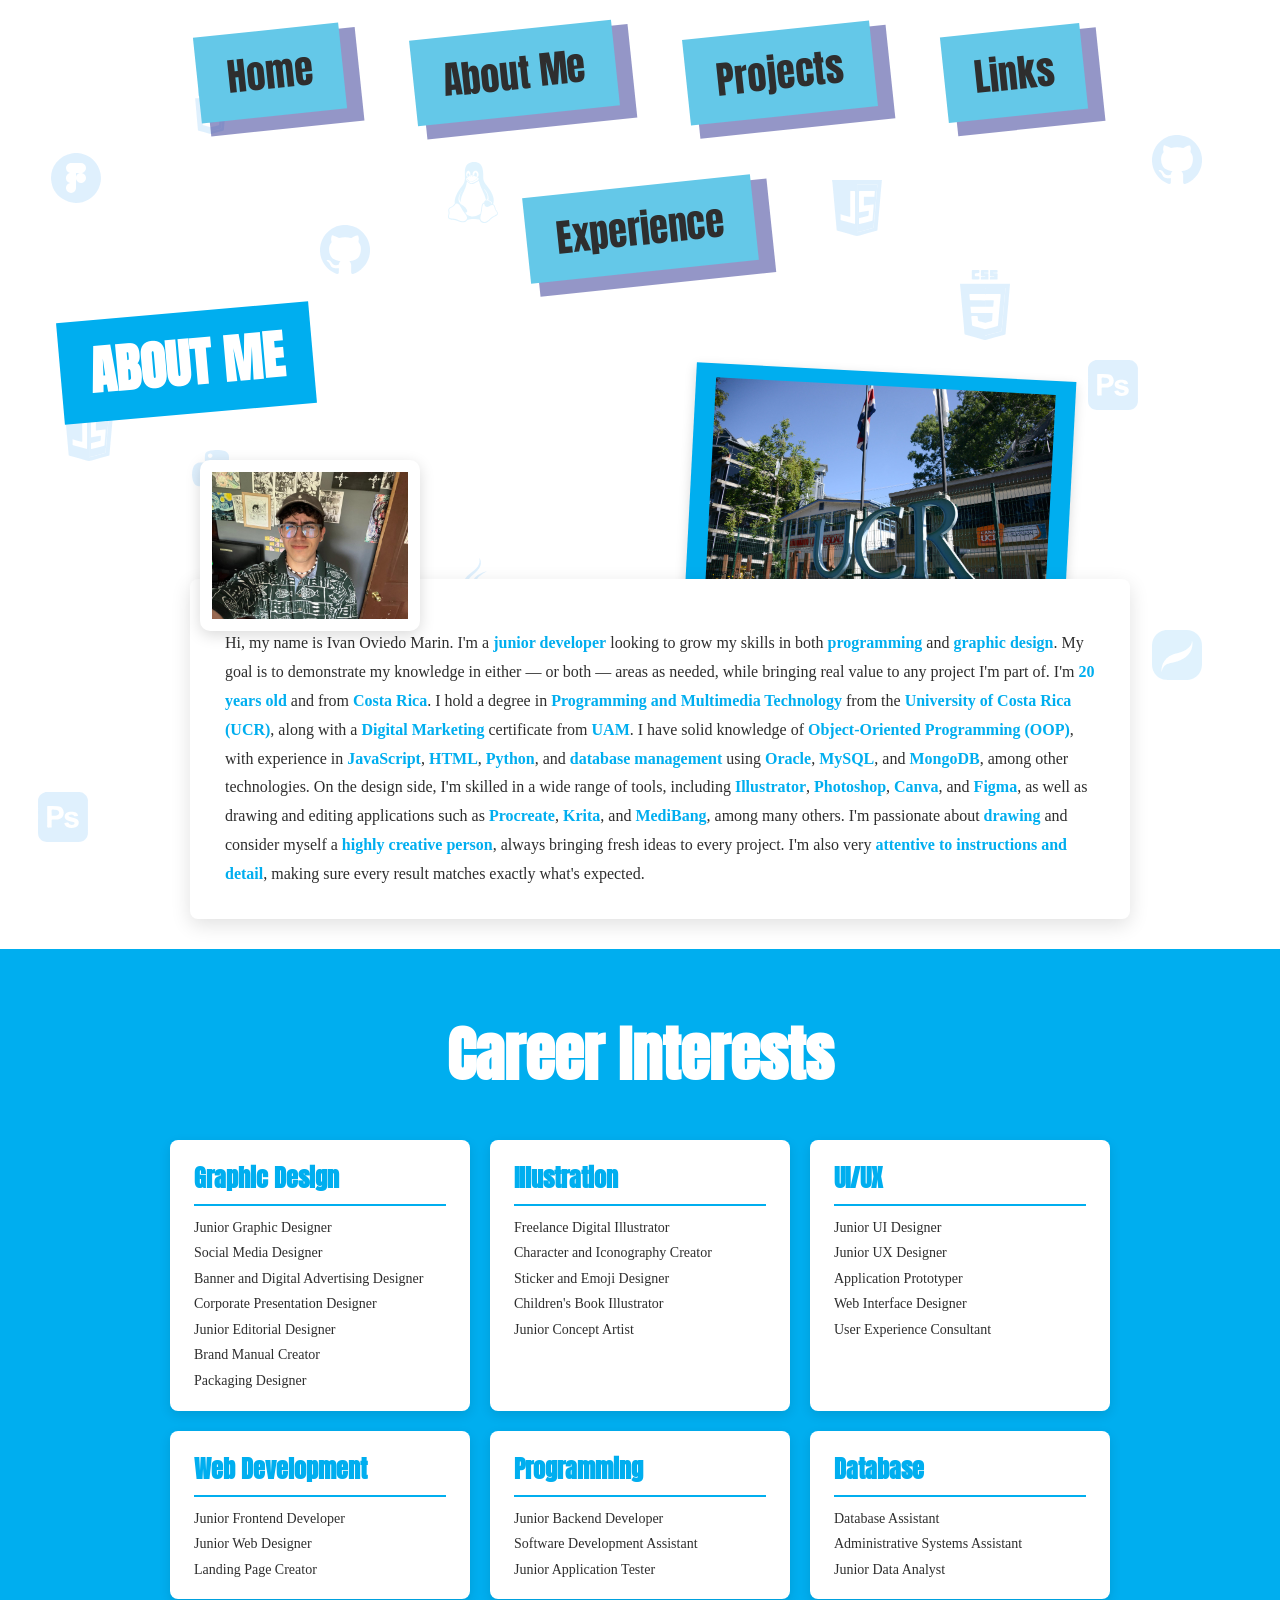
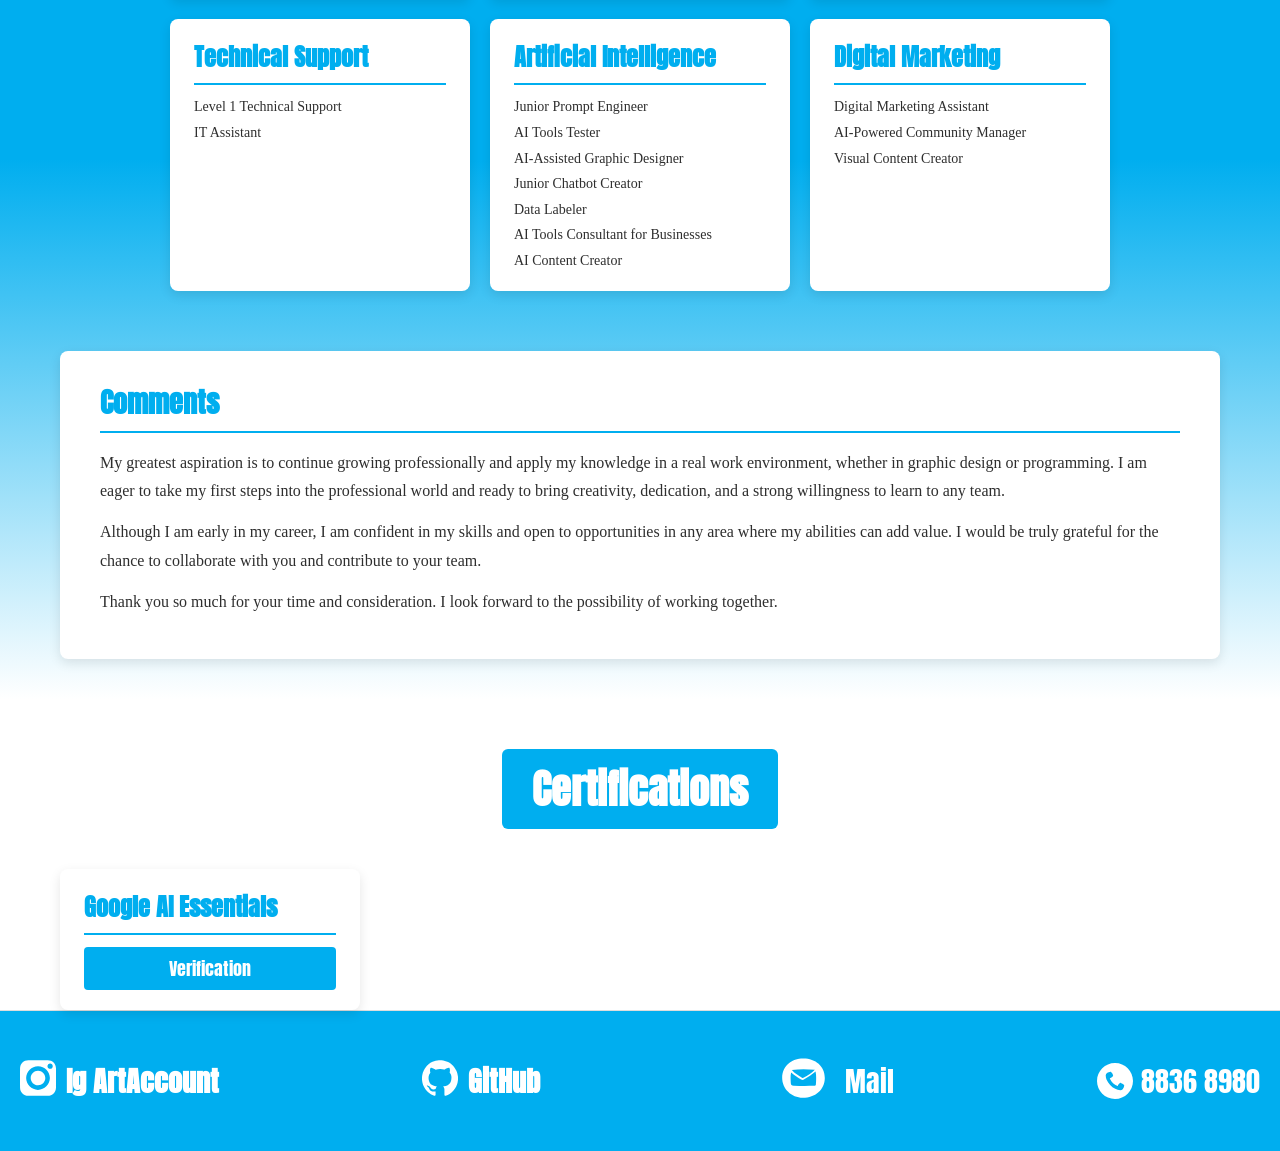
==== commit 95028f37: "Update CV site: footer with GitHub, updated styles and mail icon" ====
--- a/about.html
+++ b/about.html
@@ -182,8 +182,12 @@
             <a href="https://www.instagram.com/nav_ink/" target="_blank"><img src="images/insta.svg" alt="Instagram" class="insta-icon"></a>
             <a href="https://www.instagram.com/nav_ink/" target="_blank" class="ig-text"><h2>Ig ArtAccount</h2></a>
         </div>
+        <div class="gh-group">
+            <a href="https://github.com/ivanoviedomarinNav" target="_blank"><img src="images/github.svg" alt="GitHub" class="gh-icon"></a>
+            <a href="https://github.com/ivanoviedomarinNav" target="_blank" class="gh-text"><h2>GitHub</h2></a>
+        </div>
         <div class="mail-group">
-            <a href="mailto:ivanoviedomarin285@gmail.com" class="mail-link"><img src="images/mail.svg" alt="Mail" class="mail-icon"><span>Personal Mail</span></a>
+            <a href="mailto:ivanoviedomarin285@gmail.com" class="mail-link"><img src="images/new mail.svg" alt="Mail" class="mail-icon"><span>Mail</span></a>
         </div>
         <a href="https://wa.me/50688368980" target="_blank" class="phone-link"><img src="images/telefono.svg" alt="Teléfono" class="phone-icon"><span>8836 8980</span></a>
     </footer>
--- a/style.css
+++ b/style.css
@@ -27,7 +27,7 @@
 .top-menu {
     display: flex;
     justify-content: center;
-    gap: 35px;
+    gap: 70px;
     flex-wrap: wrap;
     padding: 30px 5%;
     position: relative;
@@ -39,20 +39,42 @@
     font-family: 'Anton', sans-serif;
     font-size: 38px;
     color: #2e2e2e;
-    background: rgba(255, 255, 255, 0.35);
+    background: #64C8E8;
     padding: 14px 30px;
     display: inline-block;
+    position: relative;
     transform: rotate(-6deg);
     transition: transform 0.3s ease, color 0.3s ease;
+    box-shadow: 12px 10px 0 4px rgba(42, 47, 143, 0.5);
+    animation: tremble-menu 4s ease-in-out infinite;
+}
+
+.top-menu a:nth-child(1) { animation-delay: 0s; }
+.top-menu a:nth-child(2) { animation-delay: 0.3s; }
+.top-menu a:nth-child(3) { animation-delay: 0.6s; }
+.top-menu a:nth-child(4) { animation-delay: 0.9s; }
+.top-menu a:nth-child(5) { animation-delay: 1.2s; }
+
+@keyframes tremble-menu {
+    0%, 100% { transform: rotate(-6deg); }
+    25% { transform: rotate(-5deg); }
+    75% { transform: rotate(-7deg); }
 }
 
 .top-menu a:nth-child(even) {
-    transform: rotate(4deg);
+    animation-name: tremble-menu-even;
+}
+
+@keyframes tremble-menu-even {
+    0%, 100% { transform: rotate(4deg); }
+    25% { transform: rotate(5deg); }
+    75% { transform: rotate(3deg); }
 }
 
 .top-menu a:hover {
     color: #ff4d6d;
     transform: rotate(0deg) scale(1.1);
+    animation: none;
 }
 
 /* ===== HERO (PERSONAJE + NOMBRE) ===== */
@@ -122,8 +144,7 @@
     z-index: 2;
     margin-left: 12%;
     margin-top: -10px;
-    animation: slide-in-flipped 1.2s ease-out;
-    animation-fill-mode: forwards;
+    animation: slide-in-flipped 1.2s ease-out forwards;
 }
 
 @keyframes slide-in-flipped {
@@ -192,29 +213,110 @@
 
 .name {
     font-family: 'Anton', sans-serif;
+    text-decoration: none;
     font-size: 78px;
     color: #2e2e2e;
     line-height: 1.1;
-    background: rgba(255, 255, 255, 0.3);
+    background: transparent;
     padding: 20px 40px;
     display: inline-block;
     position: relative;
     z-index: 2;
     margin-left: 40px;
     margin-top: -50px;
+    transform: rotate(-6deg);
+}
+
+.name::before {
+    content: "";
+    position: absolute;
+    top: 0;
+    left: -30px;
+    width: calc(100% + 30px);
+    height: 100%;
+    background: rgba(42, 47, 143, 0.5);
+    clip-path: polygon(100% 0%, 100% 100%, 0% 50%);
+    z-index: -1;
+    animation: tremble-name 3s ease-in-out infinite;
+}
+
+@keyframes tremble-name {
+    0%, 100% { transform: rotate(-6deg); }
+    25% { transform: rotate(-5deg); }
+    75% { transform: rotate(-7deg); }
 }
 
 .role {
     font-family: 'Anton', sans-serif;
+    text-decoration: none;
     font-size: 32px;
     color: #2e2e2e;
-    background: rgba(255, 255, 255, 0.3);
+    background: transparent;
     padding: 16px 30px;
     display: inline-block;
     position: relative;
     z-index: 2;
     margin-left: 40px;
-    margin-top: 20px;
+    margin-top: 0px;
+    transform: rotate(4deg);
+}
+
+.role::before {
+    content: "";
+    position: absolute;
+    top: 0;
+    left: -30px;
+    width: calc(100% + 30px);
+    height: 100%;
+    background: rgba(42, 47, 143, 0.5);
+    clip-path: polygon(100% 0%, 100% 100%, 0% 50%);
+    z-index: -1;
+    animation: tremble-role 3.5s ease-in-out infinite;
+}
+
+@keyframes tremble-role {
+    0%, 100% { transform: rotate(-2deg); }
+    25% { transform: rotate(-3deg); }
+    75% { transform: rotate(-1deg); }
+}
+
+.name:hover, .role:hover, .cv-title:hover {
+    color: #ff4d6d;
+    animation: none;
+}
+
+.cv-title {
+    font-family: 'Anton', sans-serif;
+    text-decoration: none;
+    font-size: 32px;
+    color: #2e2e2e;
+    background: transparent;
+    padding: 0 40px;
+    display: inline-block;
+    position: relative;
+    z-index: 2;
+    margin-left: 40px;
+    margin-top: -20px;
+    transform: rotate(12deg);
+}
+
+.cv-title::before {
+    content: "";
+    position: absolute;
+    top: 0;
+    left: -30px;
+    width: calc(100% + 30px);
+    height: 100%;
+    background: rgba(42, 47, 143, 0.5);
+    clip-path: polygon(100% 0%, 100% 100%, 0% 50%);
+    z-index: -1;
+    animation: tremble-cv 3s ease-in-out infinite;
+}
+
+@keyframes tremble-cv {
+    0%, 100% { transform: rotate(12deg); }
+    25% { transform: rotate(13deg); }
+    75% { transform: rotate(11deg); }
 }
 
 /* ===== WELCOME BOX ===== */
@@ -222,7 +324,7 @@
     background: #2a2f8f;
     color: #ffffff;
     max-width: 680px;
-    margin: -80px auto 60px 12%;
+    margin: -80px auto 120px 12%;
     padding: 32px 38px;
     border-radius: 6px;
     position: relative;
@@ -257,8 +359,8 @@
 
 .skills-title {
     position: relative;
-    margin-bottom: -780px;
-     right: -70px;
+    margin-bottom: -700px;
+     right: -200px;
 }
 
 .skills-title h2 {
@@ -266,11 +368,24 @@
     font-size: 52px;
     display: inline-block;
     width: fit-content;
-    background: #d9d9d9;
+    background: #888888;
     padding: 6px 22px;
     transform: rotate(-3deg);
     position: relative;
-    z-index: 1;
+    z-index: 0;
+}
+
+.skills-title h2::before {
+    content: "";
+    position: absolute;
+    top: 4px;
+    left: 4px;
+    right: -6px;
+    bottom: -4px;
+    background: #d9d9d9;
+    border-radius: 4px;
+    transform: rotate(4deg);
+    z-index: -1;
 }
 
 .skills-title .alt {
@@ -298,8 +413,8 @@
     display: block;
     width: 420px;
     height: auto;
-    margin-top: 80px;
-    margin-left: 30px;
+    margin-top: 30px;
+    margin-left: -100px;
     
 }
 
@@ -329,7 +444,7 @@
     background: #00aeef;
     color: #ffffff;
     text-align: center;
-    padding: 40px 20px;
+    padding: 20px 10px;
     display: flex;
     align-items: center;
     justify-content: space-between;
@@ -341,6 +456,7 @@
     align-items: center;
     gap: 10px;
     transition: transform 0.3s ease;
+    margin-left: 10px;
 }
 
 .ig-group:hover {
@@ -362,6 +478,32 @@
     transform: scale(1.2);
 }
 
+.gh-group {
+    display: flex;
+    align-items: center;
+    gap: 10px;
+    transition: transform 0.3s ease;
+}
+
+.gh-group:hover {
+    transform: scale(1.1);
+}
+
+.gh-text {
+    text-decoration: none;
+    color: #ffffff;
+}
+
+.gh-icon {
+    width: 36px;
+    height: 36px;
+    transition: transform 0.3s ease;
+}
+
+.gh-icon:hover {
+    transform: scale(1.2);
+}
+
 .phone-icon {
     width: 36px;
     height: 36px;
@@ -376,6 +518,7 @@
     color: #ffffff;
     font-family: 'Anton', sans-serif;
     font-size: 28px;
+    margin-right: 10px;
     transition: transform 0.3s ease;
 }
 
@@ -389,15 +532,15 @@
 }
 
 .mail-icon {
-    width: 36px;
-    height: 36px;
+    width: 100px;
+    height: 100px;
     transition: transform 0.3s ease;
 }
 
 .mail-link {
     display: flex;
     align-items: center;
-    gap: 8px;
+    gap: 2px;
     text-decoration: none;
     color: #ffffff;
     font-family: 'Anton', sans-serif;
@@ -418,7 +561,7 @@
 @media (max-width: 600px) {
     .top-menu {
         gap: 15px;
-        padding: 20px 10px;
+    padding: 30px 20px;
     }
     .top-menu a {
         font-size: 24px;
@@ -515,6 +658,8 @@
 
 .contacts-white .ig-text,
 .contacts-white .ig-text h2,
+.contacts-white .gh-text,
+.contacts-white .gh-text h2,
 .contacts-white .phone-link,
 .contacts-white .phone-link span,
 .contacts-white .mail-link,
@@ -526,6 +671,10 @@
 .contacts-white .contacts h2,
 .contacts-white h2 {
     color: #2e2e2e;
+}
+
+.contacts-white .gh-text h2 {
+    color: #ffffff;
 }
 
 .contacts-white .ig-group:hover {
--- a/about.css
+++ b/about.css
@@ -4,7 +4,7 @@
 }
 
 .about-page .top-menu a {
-    background: #d9d9d9;
+    background: #64C8E8;
     color: #2e2e2e;
 }
 
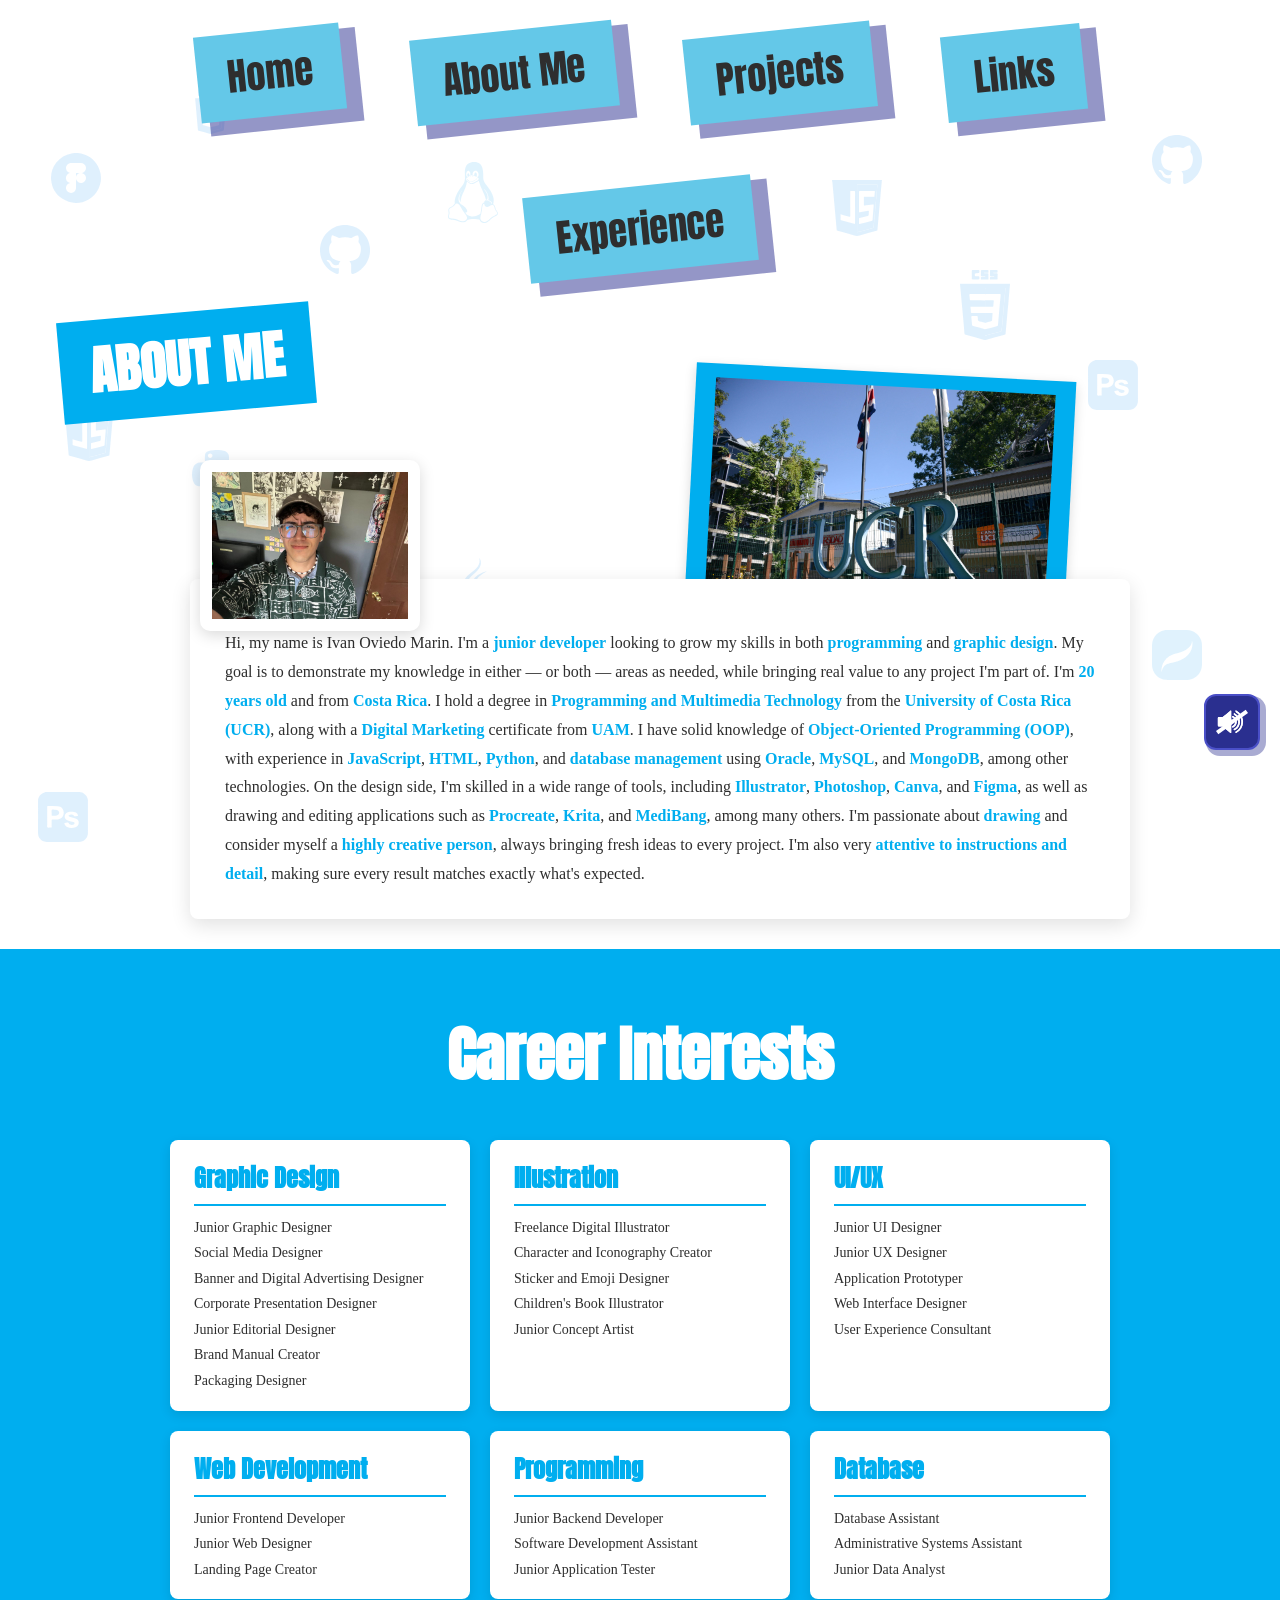
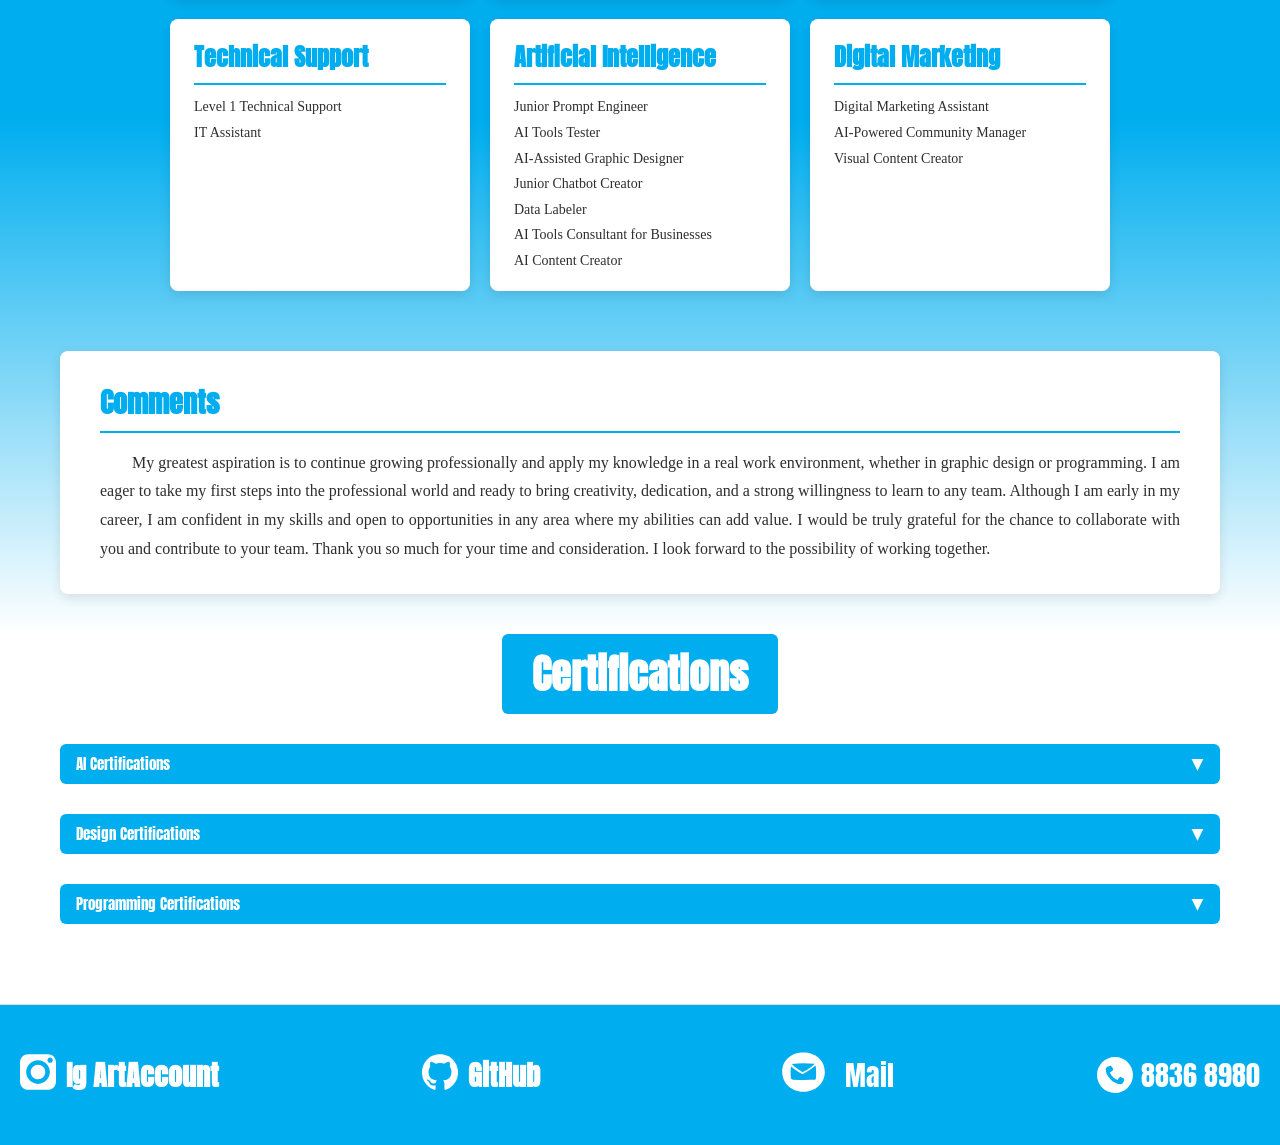
==== commit da08d262: "SPA navigation with sound persistence - single toggle, floating box, continuous music across pages" ====
--- a/about.html
+++ b/about.html
@@ -11,6 +11,7 @@
 </head>
 <body class="about-page">
 
+    <div id="app">
     <div class="bg-icons">
         <img src="images/figma.svg" alt="" class="icon icon1">
         <img src="images/java.svg" alt="" class="icon icon2">
@@ -164,16 +165,41 @@
 
         <div class="comments-box">
             <h3>Comments</h3>
-            <p>My greatest aspiration is to continue growing professionally and apply my knowledge in a real work environment, whether in graphic design or programming. I am eager to take my first steps into the professional world and ready to bring creativity, dedication, and a strong willingness to learn to any team.</p>
-            <p>Although I am early in my career, I am confident in my skills and open to opportunities in any area where my abilities can add value. I would be truly grateful for the chance to collaborate with you and contribute to your team.</p>
-            <p>Thank you so much for your time and consideration. I look forward to the possibility of working together.</p>
+            <p>My greatest aspiration is to continue growing professionally and apply my knowledge in a real work environment, whether in graphic design or programming. I am eager to take my first steps into the professional world and ready to bring creativity, dedication, and a strong willingness to learn to any team. Although I am early in my career, I am confident in my skills and open to opportunities in any area where my abilities can add value. I would be truly grateful for the chance to collaborate with you and contribute to your team. Thank you so much for your time and consideration. I look forward to the possibility of working together.</p>
         </div>
     </div>
     <div class="about-white-space">
         <h2 class="certifications-title">Certifications</h2>
-        <div class="certification-card">
-            <h3>Google AI Essentials</h3>
-            <a href="images/ia certification.png" download class="cert-btn">Verification</a>
+
+        <div class="cert-category">
+            <button class="cert-category-btn" onclick="toggleCert(this)">
+                <span>AI Certifications</span>
+                <span class="arrow">&#9660;</span>
+            </button>
+            <div class="cert-category-items">
+                <div class="certification-card">
+                    <h3>Google AI Essentials</h3>
+                    <a href="images/ia certification.png" download class="cert-btn">Verification</a>
+                </div>
+            </div>
+        </div>
+
+        <div class="cert-category">
+            <button class="cert-category-btn" onclick="toggleCert(this)">
+                <span>Design Certifications</span>
+                <span class="arrow">&#9660;</span>
+            </button>
+            <div class="cert-category-items">
+            </div>
+        </div>
+
+        <div class="cert-category">
+            <button class="cert-category-btn" onclick="toggleCert(this)">
+                <span>Programming Certifications</span>
+                <span class="arrow">&#9660;</span>
+            </button>
+            <div class="cert-category-items">
+            </div>
         </div>
     </div>
 
@@ -191,8 +217,31 @@
         </div>
         <a href="https://wa.me/50688368980" target="_blank" class="phone-link"><img src="images/telefono.svg" alt="Teléfono" class="phone-icon"><span>8836 8980</span></a>
     </footer>
-
-    <script src="script.js"></script>
+    <script>
+        function toggleCert(btn) {
+            const items = btn.nextElementSibling;
+            const isOpen = items.classList.contains('open');
+
+            document.querySelectorAll('.cert-category-items').forEach(el => el.classList.remove('open'));
+            document.querySelectorAll('.cert-category-btn').forEach(el => el.classList.remove('active'));
+
+            if (!isOpen) {
+                items.classList.add('open');
+                btn.classList.add('active');
+            }
+        }
+    </script>
+    </div>
+
+    <div class="sound-box muted" id="soundToggle">
+        <img src="images/sonido.svg" alt="Sound" class="sound-icon-on">
+        <img src="images/no sound.svg" alt="Sound Off" class="sound-icon-off">
+    </div>
+
+    <audio id="bgMusic" loop preload="auto" src="sound/memories.mp3"></audio>
+    <audio id="clickSound" preload="auto" src="sound/p5-select.mp3"></audio>
+
+    <script src="sounds.js"></script>
 
 </body>
 </html>
--- a/style.css
+++ b/style.css
@@ -75,6 +75,83 @@
     color: #ff4d6d;
     transform: rotate(0deg) scale(1.1);
     animation: none;
+}
+
+.sound-toggle {
+    background: #64C8E8;
+    border: none;
+    padding: 14px 30px;
+    display: inline-block;
+    transform: rotate(-6deg);
+    transition: transform 0.3s ease, color 0.3s ease;
+    box-shadow: 12px 10px 0 4px rgba(42, 47, 143, 0.5);
+    cursor: pointer;
+    position: relative;
+}
+
+.sound-toggle:hover {
+    transform: rotate(0deg) scale(1.1);
+}
+
+.sound-icon-on,
+.sound-icon-off {
+    width: 38px;
+    height: 38px;
+    display: block;
+}
+
+.sound-toggle .sound-icon-on {
+    display: none;
+}
+
+.sound-toggle .sound-icon-off {
+    display: block;
+}
+
+.sound-toggle.muted .sound-icon-on {
+    display: block;
+}
+
+.sound-toggle.muted .sound-icon-off {
+    display: none;
+}
+
+.sound-box {
+    position: fixed;
+    bottom: 150px;
+    right: 20px;
+    z-index: 999;
+    background: #2a2f8f;
+    border: 2px solid #4a4fc7;
+    border-radius: 12px;
+    padding: 10px;
+    cursor: pointer;
+    box-shadow: 4px 4px 0 2px rgba(42, 47, 143, 0.4);
+    transition: transform 0.3s ease, box-shadow 0.3s ease;
+}
+
+.sound-box:hover {
+    transform: scale(1.1);
+    box-shadow: 6px 6px 0 2px rgba(42, 47, 143, 0.5);
+}
+
+.sound-box .sound-icon-on,
+.sound-box .sound-icon-off {
+    width: 32px;
+    height: 32px;
+    display: block;
+}
+
+.sound-box .sound-icon-off {
+    display: none;
+}
+
+.sound-box.muted .sound-icon-on {
+    display: none;
+}
+
+.sound-box.muted .sound-icon-off {
+    display: block;
 }
 
 /* ===== HERO (PERSONAJE + NOMBRE) ===== */
--- a/about.css
+++ b/about.css
@@ -110,7 +110,7 @@
 .about-separator {
     background: linear-gradient(to bottom, #00aeef 0%, #00aeef 60%, #ffffff 100%);
     height: auto;
-    min-height: 1200px;
+    min-height: 1050px;
     width: 100%;
     display: flex;
     flex-direction: column;
@@ -171,6 +171,7 @@
     margin: 60px 60px 0;
     width: calc(100% - 120px);
     box-shadow: 0 4px 12px rgba(0, 0, 0, 0.1);
+    text-align: justify;
 }
 
 .comments-box h3 {
@@ -180,6 +181,7 @@
     margin-bottom: 16px;
     padding-bottom: 8px;
     border-bottom: 2px solid #00aeef;
+    text-align: left;
 }
 
 .comments-box p {
@@ -187,19 +189,24 @@
     font-size: 16px;
     color: #2e2e2e;
     line-height: 1.8;
-    margin-bottom: 12px;
+    margin-bottom: 14px;
+    text-indent: 2em;
+}
+
+.comments-box p:last-child {
+    margin-bottom: 0;
 }
 
 .about-white-space {
     background: #ffffff;
     height: auto;
-    min-height: 250px;
+    min-height: 100px;
     width: 100%;
     display: flex;
     flex-direction: column;
     align-items: flex-start;
     justify-content: flex-start;
-    padding: 50px 60px 0;
+    padding: 0px 60px 80px;
 }
 
 .certifications-title {
@@ -246,6 +253,52 @@
 
 .cert-btn:hover {
     background: #0090cc;
+}
+
+.cert-category {
+    width: 100%;
+    margin-top: 30px;
+}
+
+.cert-category-btn {
+    width: 100%;
+    background: #00aeef;
+    color: #ffffff;
+    font-family: 'Anton', sans-serif;
+    font-size: 15px;
+    padding: 8px 16px;
+    border: none;
+    border-radius: 6px;
+    cursor: pointer;
+    display: flex;
+    justify-content: space-between;
+    align-items: center;
+    transition: background 0.3s ease;
+}
+
+.cert-category-btn:hover {
+    background: #0090cc;
+}
+
+.cert-category-btn .arrow {
+    font-size: 16px;
+    transition: transform 0.3s ease;
+}
+
+.cert-category-btn.active .arrow {
+    transform: rotate(180deg);
+}
+
+.cert-category-items {
+    max-height: 0;
+    overflow: hidden;
+    transition: max-height 0.4s ease;
+    padding: 0 10px;
+}
+
+.cert-category-items.open {
+    max-height: 500px;
+    padding: 16px 10px;
 }
 
 /* ===== RESPONSIVE (celulares) ===== */
